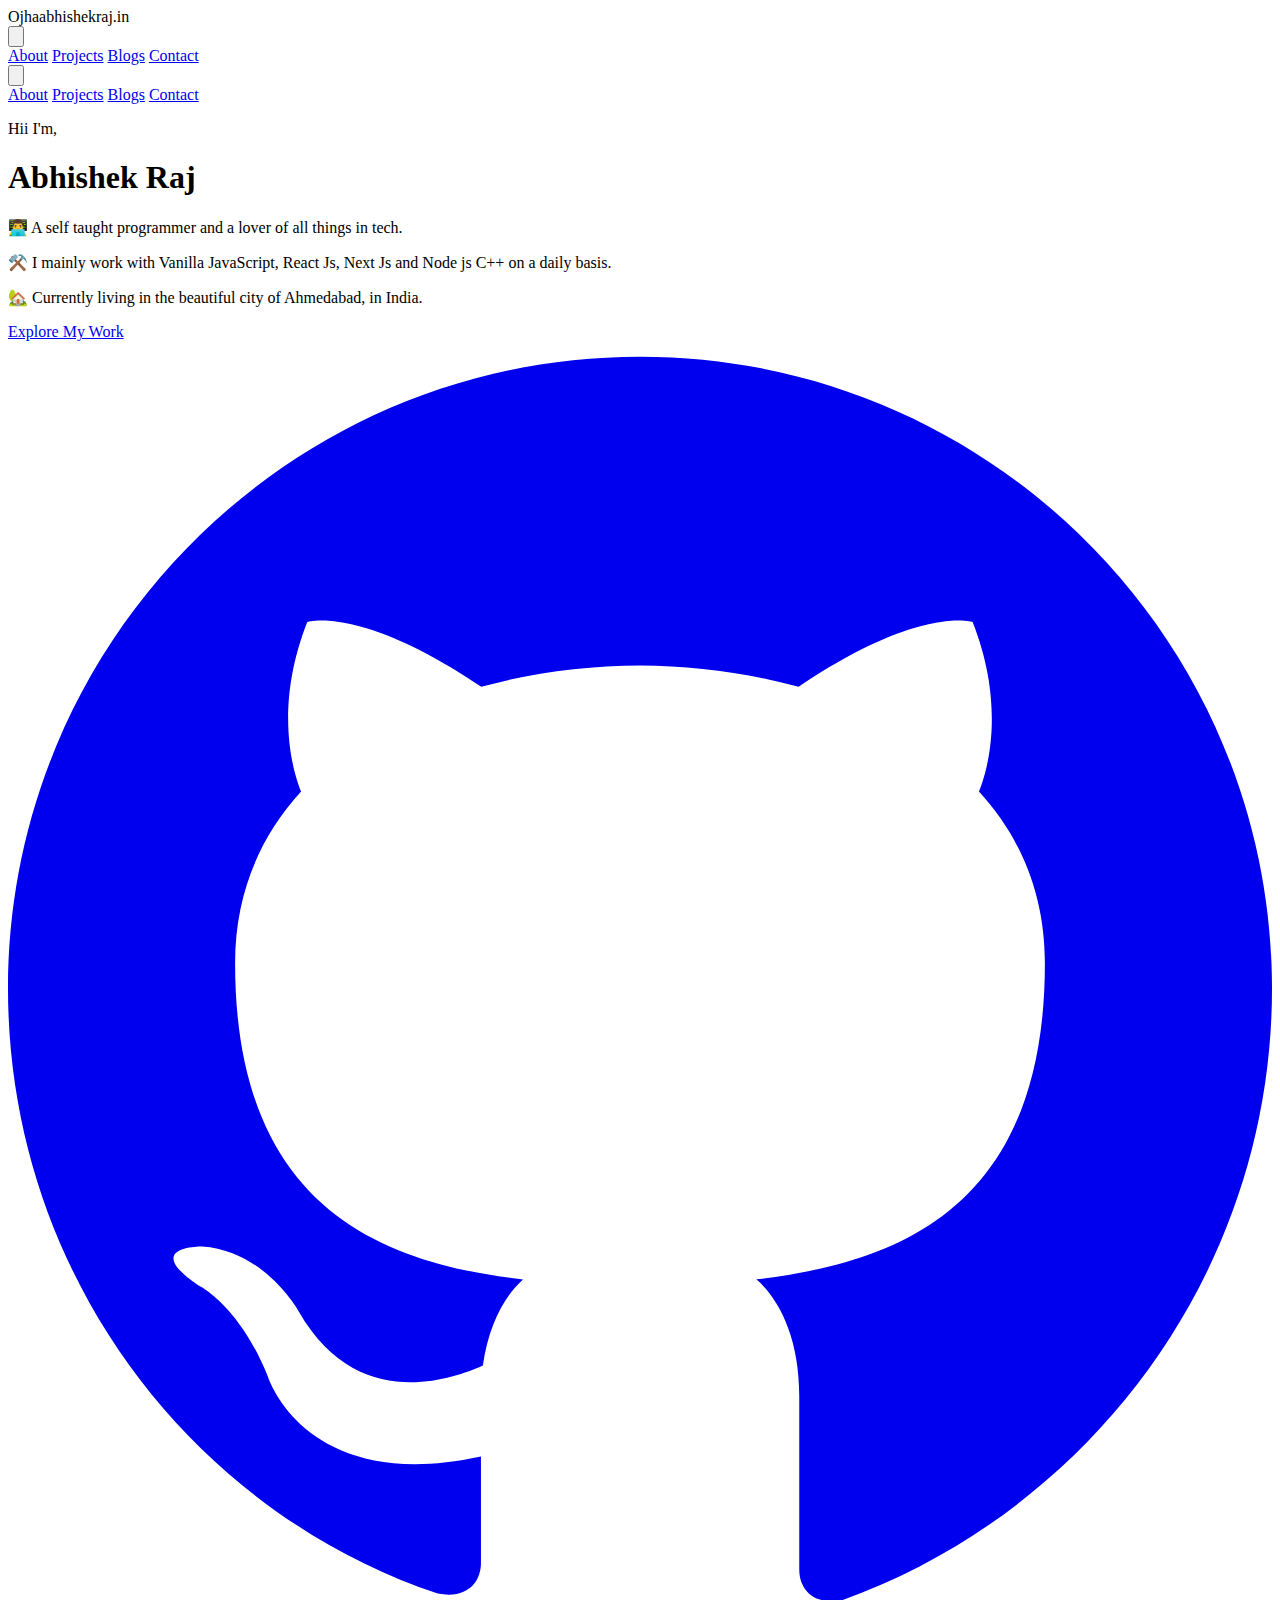
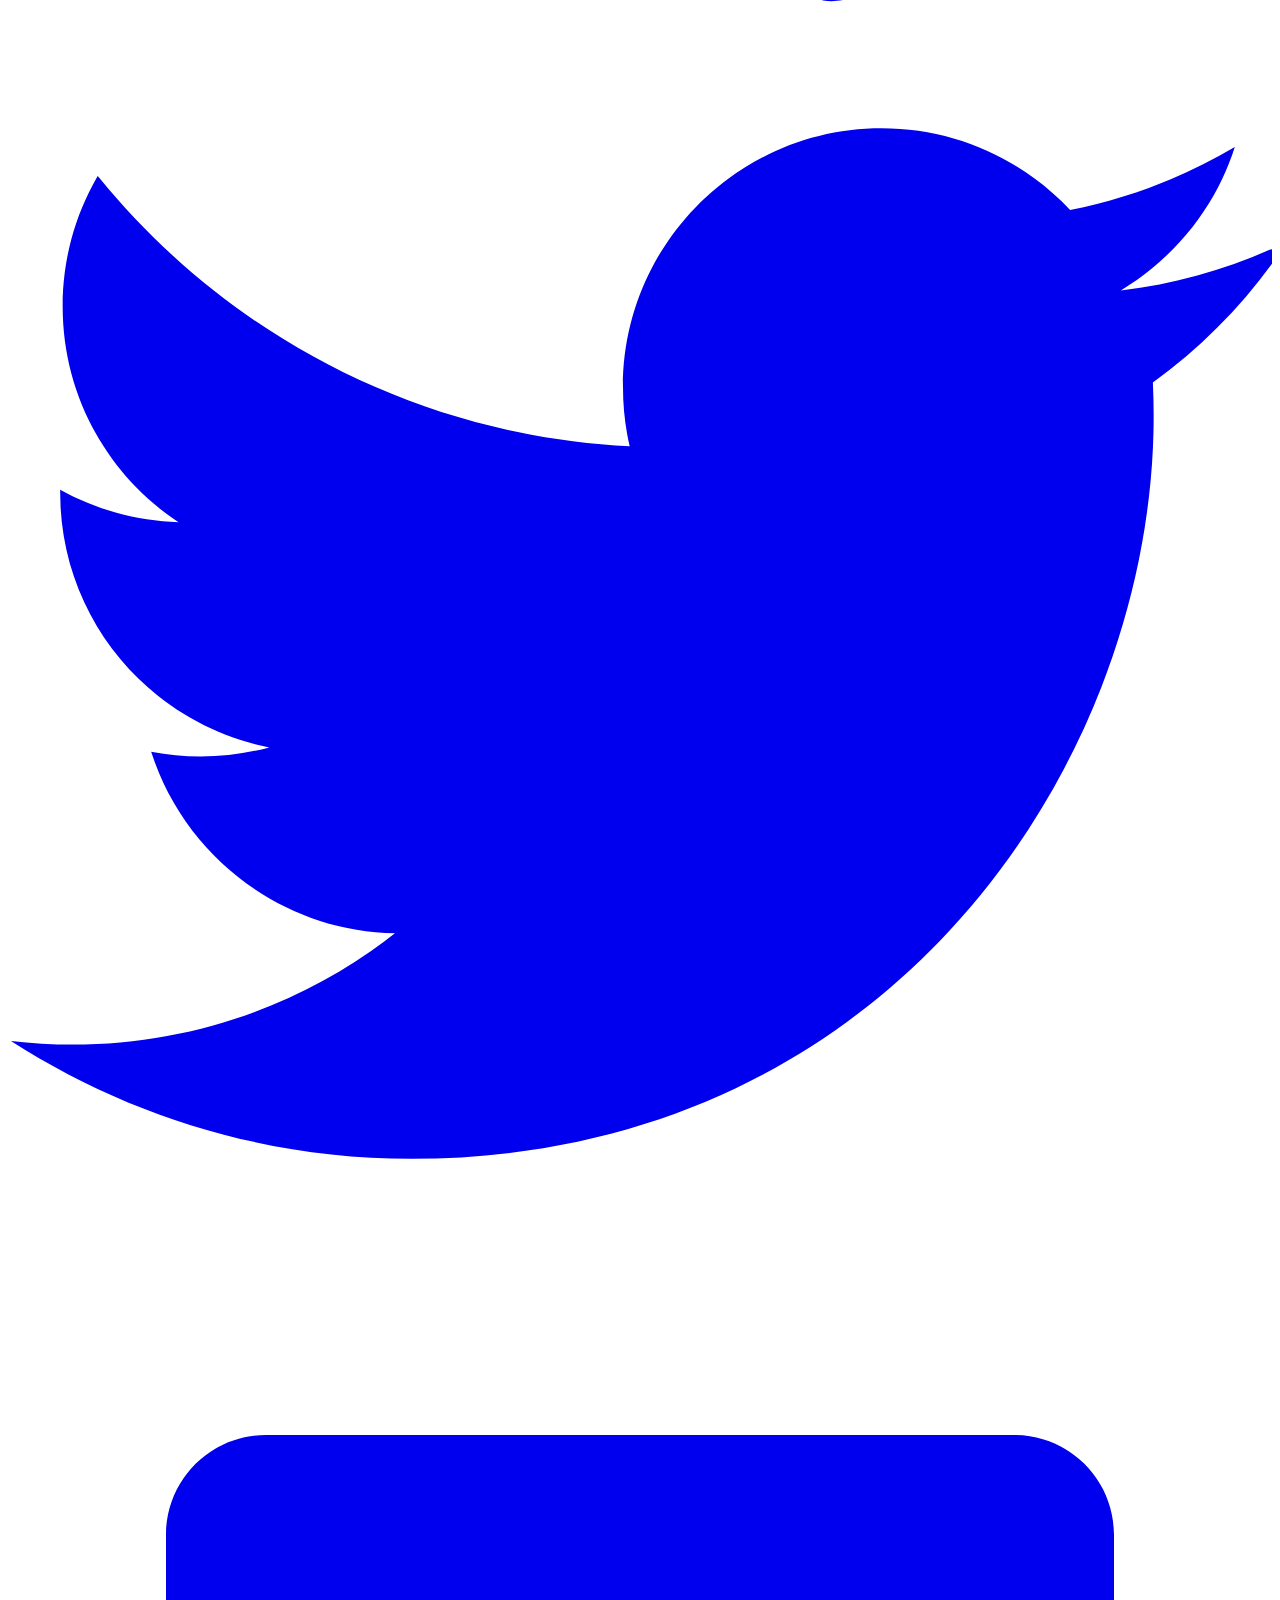
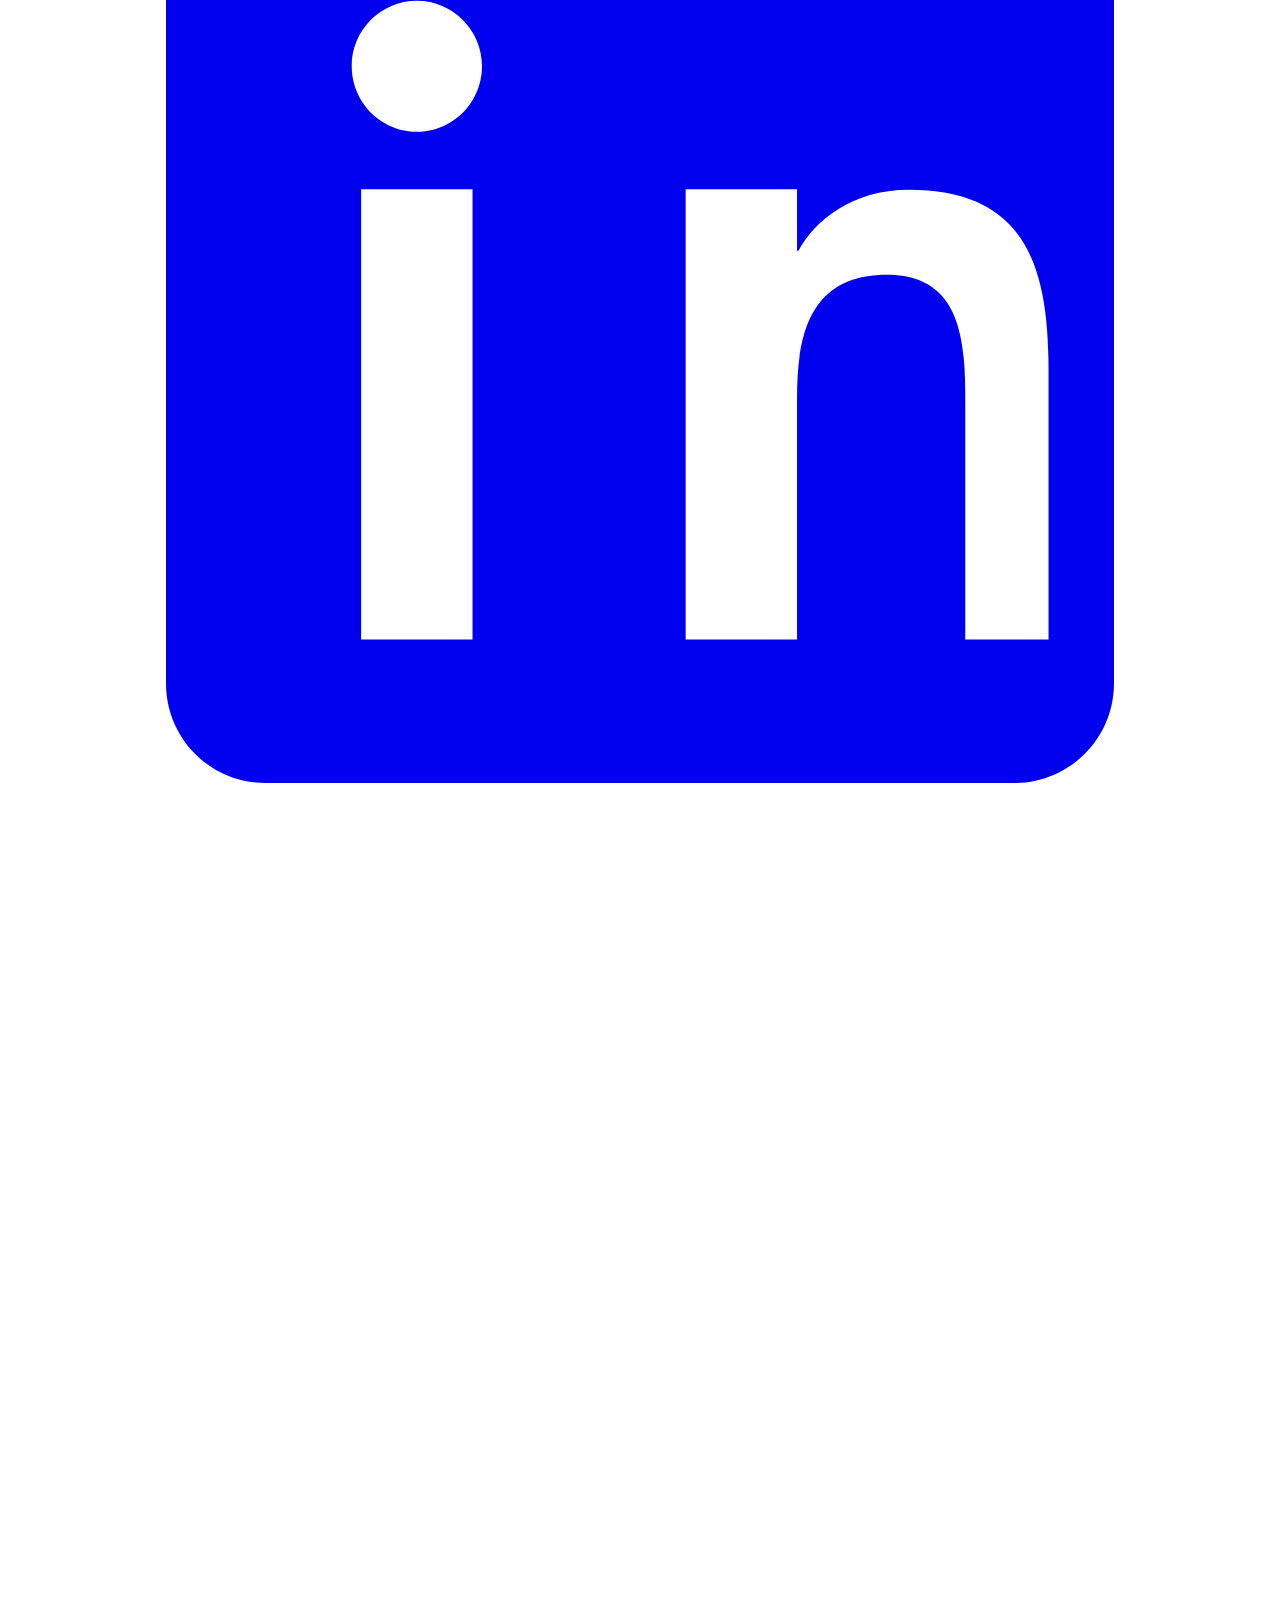
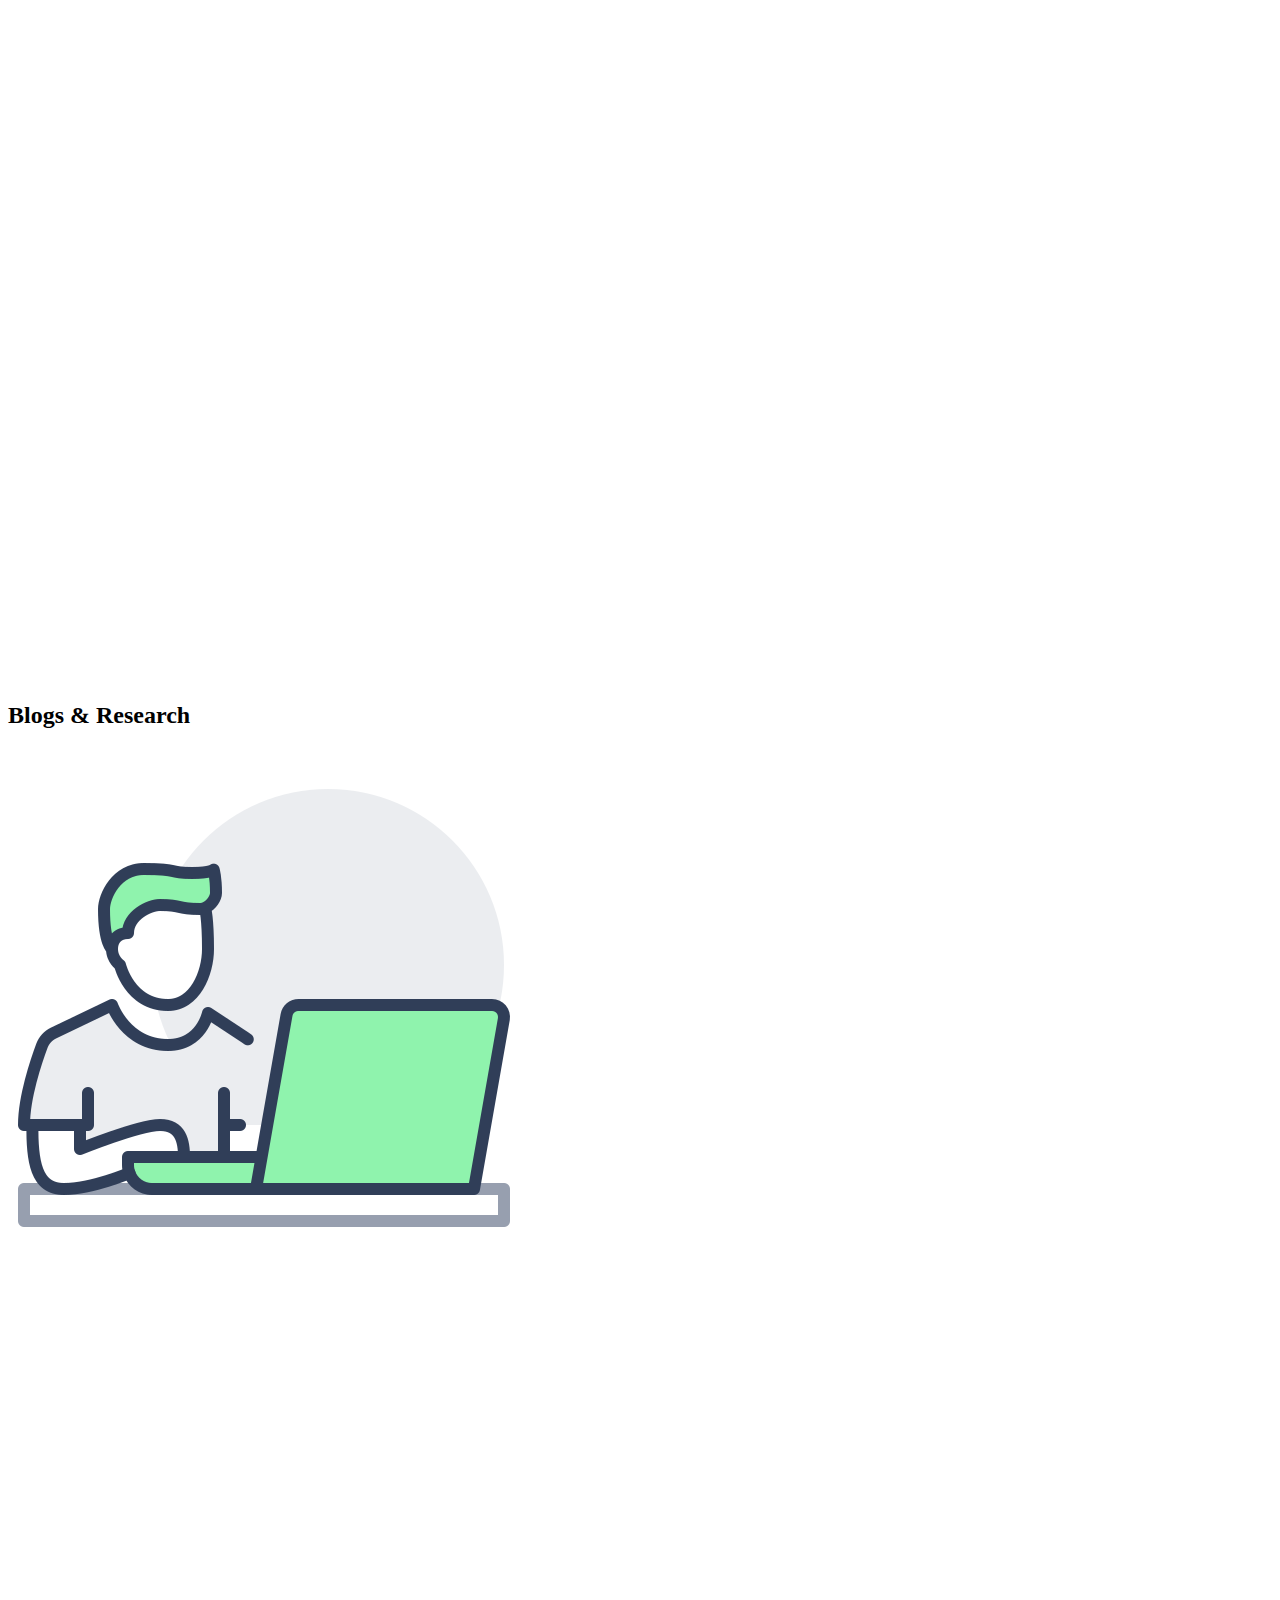
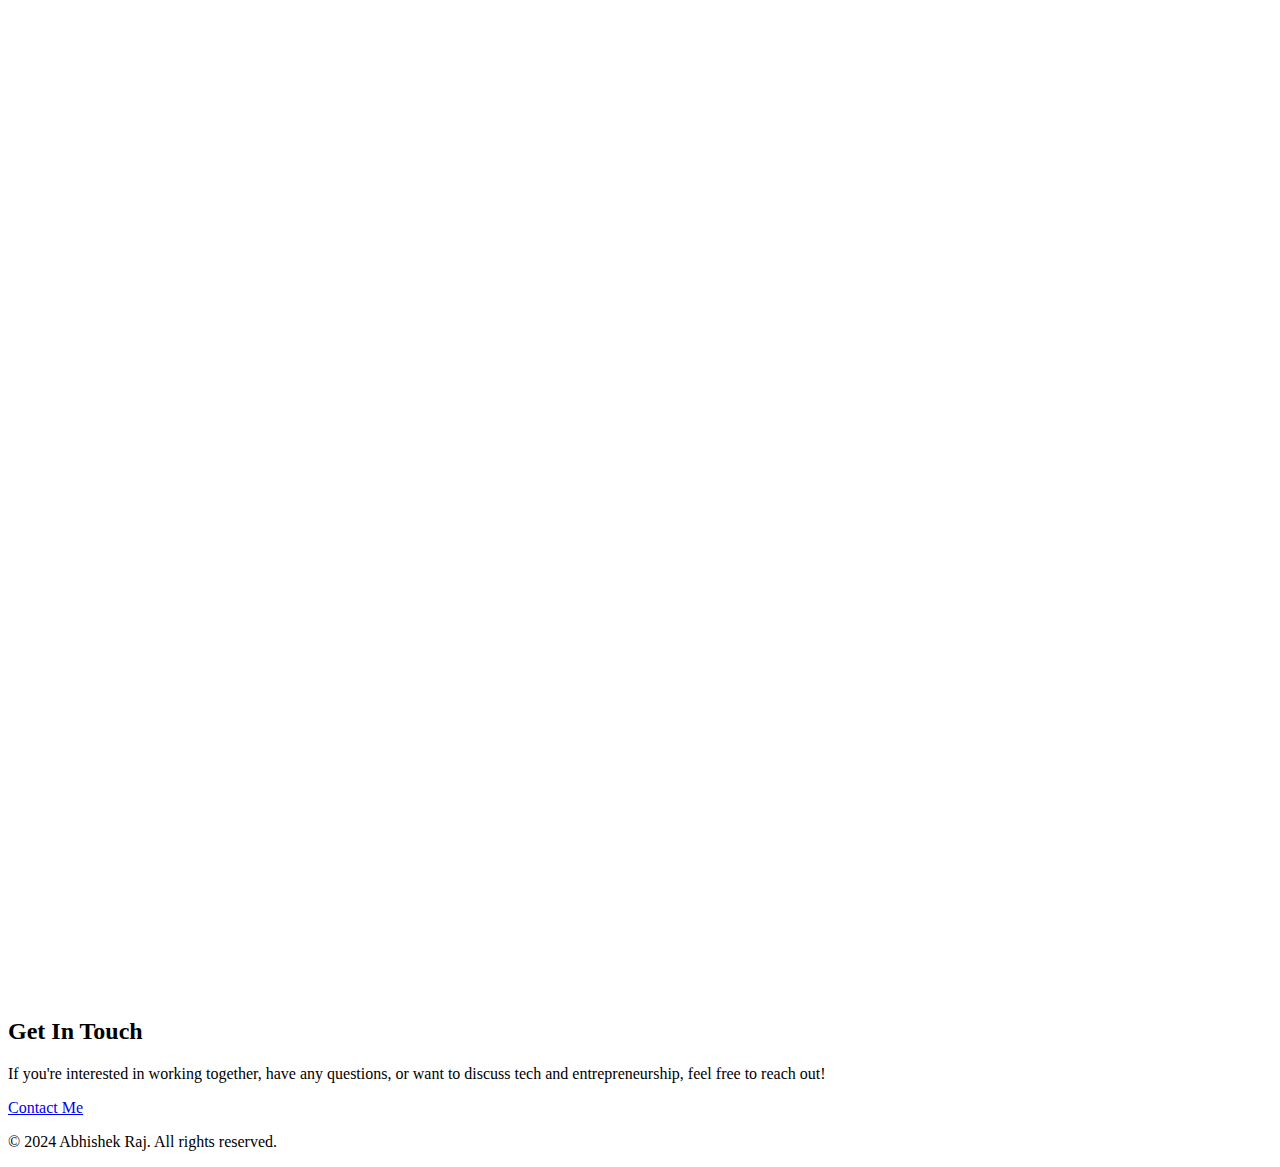
==== index.html @ f2a702d4 "Update index.html" ====
<!DOCTYPE html>
<html lang="en">

<head>
    <meta charset="UTF-8">
     <meta name="viewport" content="width=device-width, initial-scale=1.0">
    <meta name="description" content="Abhishek Raj, Full Stack Developer specializing in JavaScript, React, Node.js, and building scalable web applications.">
    <meta name="keywords" content="Abhishek Raj, Full Stack Developer, Web Development, JavaScript, React, Node.js, Web Developer, Software Engineer, Tech Blogs, Social Media Management, Programming, Ahmedabad, India">
    <meta name="author" content="Abhishek Raj">
    <title>Abhishek Raj - Full Stack Developer</title>
    <link href="https://cdn.jsdelivr.net/npm/tailwindcss@2.2.19/dist/tailwind.min.css" rel="stylesheet">
    <link href="styles.css" rel="stylesheet">
    <!-- Google tag (gtag.js) -->
<script async src="https://www.googletagmanager.com/gtag/js?id=G-0Y5W8H2ZMP"></script>
<script>
  window.dataLayer = window.dataLayer || [];
  function gtag(){dataLayer.push(arguments);}
  gtag('js', new Date());

  gtag('config', 'G-0Y5W8H2ZMP');
</script>
</head>

<body class=" text-gray-800 font-sans ">

    <!-- Navbar -->
     <div class="">
    <nav class=" sticky top-0 z-30 py-4 bg-gray-300">
        <div class="container   py-4 flex justify-between items-center px-8 md:px-20">
            <div class="text-2xl font-bold text-black">Ojhaabhishekraj.in</div>
            
            <!-- Burger Menu -->
            <div class="lg:hidden">
                <button id="burger-menu" class="text-black focus:outline-none">
                    <svg class="w-6 h-6" fill="none" stroke="currentColor" viewBox="0 0 24 24" xmlns="http://www.w3.org/2000/svg">
                        <path stroke-linecap="round" stroke-linejoin="round" stroke-max-width="2" d="M4 6h16M4 12h16m-7 6h7"></path>
                    </svg>
                </button>
            </div>
    
            <!-- Menu Links (Desktop) -->
            <div class="hidden lg:flex space-x-6">
                <a href="#about" class="text-black hover:text-gray-500 transition">About</a>
                <a href="#projects" class="text-black hover:text-gray-500 transition">Projects</a>
                <a href="#blogs" class="text-black hover:text-gray-500 transition">Blogs</a>
                <a href="#contact" class="text-black hover:text-gray-500 transition">Contact</a>
            </div>
        </div>
    
        <!-- Side Menu (Mobile) -->
        <div id="side-menu" class="fixed top-0 left-0 bg2 w-64 h-full  shadow-md transform -translate-x-full transition-transform lg:hidden ">
            <div class="p-4">
                <button id="close-menu" class="text-black focus:outline-none">

                    <svg class="w-6 h-6" fill="none" stroke="currentColor" viewBox="0 0 24 24" xmlns="http://www.w3.org/2000/svg">
                        <path stroke-linecap="round" stroke-linejoin="round" stroke-max-width="2" d="M6 18L18 6M6 6l12 12"></path>
                    </svg>
                </button>
            </div>
            <!-- <div class="text-2xl font-bold text-black text-center mb-12">Ojhaabhishekraj.in</div> -->
            <div class="flex flex-col space-y-4 p-4  text-3xl gap-4 text-black font-bold">
                <a href="#about" class=" hover:text-gray-500 transition">About</a>
                <a href="#projects" class=" hover:text-gray-500 transition">Projects</a>
                <a href="#blogs" class=" hover:text-gray-500 transition">Blogs</a>
                <a href="#contact" class=" hover:text-gray-500 transition">Contact</a>
            </div>
        </div>
    </nav>
    

    <!-- Hero Section -->
<!-- Hero Section -->
<!-- Hero Section -->
<header class="text py-20 text-black px-8 md:px-20 bg-gray-300 " style="height: 100%; ">
    <div class="flex flex-col lg:flex-row-reverse  container mx-auto px-4 text-start items-center justify-end gap-52">
        <!-- <img src="hero.png" alt="Your Photo" class=" mb-6 fade-in" style="max-width:280px"> -->
        <div class="flex flex-col gap-2 items-start ">
            <p class="text-xl mt-3">Hii I'm,</p>
            <h1 class="text-5xl font-bold mb-3">Abhishek Raj</h1>
            <!-- <p class="text-xl mt-3 ">Crafting Web Experiences & Engineering Solutions</p> -->

            <p>👨‍💻  A self taught <span class="font-bold">programmer</span> and a lover of all things in tech.</p>
            <p>⚒️  I mainly work with <span class="font-bold">Vanilla JavaScript</span>, <span class="font-bold">React Js</span>,<span class="font-bold"> Next Js</span> and<span class="font-bold"> Node js</span> C++ on a daily basis.</p>
            <p>🏡 Currently living in the beautiful city of <span class="font-bold">Ahmedabad</span>, in <span class="font-bold">India</span>.</p>
            <a href="#projects" class="bg-gray-700 text-white px-6 py-3 rounded-full text-lg font-semibold hover:bg2 hover-scale mt-4">Explore My Work</a>
            <div class="flex flex-row gap-2 mt-8 ">
                <a href="https://github.com/abhishek141001" target="_blank" title="GitHub">
                    <svg class="w-6 h-6 " fill="currentColor" viewBox="0 0 24 24" xmlns="http://www.w3.org/2000/svg">
                        <path d="M12 0.297C5.373 0.297 0 5.672 0 12.297c0 5.36 3.438 9.9 8.16 11.487.597.112.82-.259.82-.577v-2.025c-3.338.726-4.042-1.51-4.042-1.51-.545-1.38-1.333-1.748-1.333-1.748-1.088-.746.083-.732.083-.732 1.205.085 1.836 1.24 1.836 1.24 1.07 1.87 2.805 1.332 3.493 1.021.108-.774.418-1.331.762-1.635-2.665-.306-5.467-1.348-5.467-6.004 0-1.325.474-2.408 1.253-3.259-.126-.306-.543-1.544.118-3.22 0 0 1.01-.322 3.303 1.231.96-.267 1.993-.401 3.016-.406 1.022.005 2.053.14 3.01.406 2.295-1.553 3.303-1.231 3.303-1.231.663 1.676.246 2.914.121 3.22.78.85 1.252 1.934 1.252 3.259 0 4.668-2.81 5.693-5.479 6.002.432.373.815 1.104.815 2.22v3.293c0 .322.22.692.827.577C20.564 22.197 24 17.657 24 12.297 24 5.672 18.627.297 12 .297z"/>
                    </svg>
                </a>
                <a href="https://twitter.com/ojhaabhishekraj" target="_blank" title="Twitter">
                    <svg class="w-6 h-6" fill="currentColor" viewBox="0 0 24 24" xmlns="http://www.w3.org/2000/svg">
                        <path d="M23.954 4.569c-.885.392-1.83.656-2.825.775 1.016-.611 1.798-1.573 2.165-2.723-.951.564-2.003.974-3.127 1.195-.896-.954-2.17-1.55-3.58-1.55-2.71 0-4.91 2.2-4.91 4.91 0 .39.043.765.127 1.127-4.08-.205-7.693-2.159-10.1-5.134-.424.727-.666 1.572-.666 2.481 0 1.71.87 3.215 2.2 4.094-.814-.026-1.581-.249-2.247-.616v.062c0 2.393 1.705 4.382 3.97 4.83-.416.113-.855.173-1.307.173-.32 0-.631-.031-.936-.089.632 1.97 2.462 3.407 4.63 3.447-1.692 1.324-3.817 2.112-6.118 2.112-.397 0-.789-.023-1.175-.069 2.2 1.413 4.806 2.237 7.598 2.237 9.111 0 14.1-7.56 14.1-14.1 0-.215-.005-.428-.015-.641.97-.699 1.81-1.57 2.48-2.564z"/>
                    </svg>
                </a>
                <a href="https://www.linkedin.com/in/abhishek-raj-69b55a230/" target="_blank" title="LinkedIn">
                    <svg class="w-6 h-6" fill="currentColor" viewBox="0 0 24 24" xmlns="http://www.w3.org/2000/svg">
                        <path d="M19.104 3H4.896C3.847 3 3 3.847 3 4.896v14.208C3 20.153 3.847 21 4.896 21h14.208c1.049 0 1.896-.847 1.896-1.896V4.896C21 3.847 20.153 3 19.104 3zM8.82 18.275H6.705V9.725h2.115v8.55zm-1.057-9.64c-.683 0-1.237-.559-1.237-1.244 0-.684.554-1.244 1.237-1.244s1.237.56 1.237 1.244c0 .685-.554 1.244-1.237 1.244zm12.528 9.64h-2.115v-4.485c0-1.068-.02-2.442-1.484-2.442-1.484 0-1.71 1.158-1.71 2.354v4.573h-2.115v-8.55h2.115v1.171h.028c.295-.561 1.016-1.158 2.095-1.158 2.237 0 2.652 1.485 2.652 3.415v5.122z"/>
                    </svg>
                </a>
            </div>
        </div>
        
    </div>
    
</header>

</div>

<!-- <section id="about" class="py-20  px-20 bg-gray-200">
        
    <div class="container mx-auto px-4 text-start">
        <h2 class="text-3xl font-bold text-black mb-8 fade-in">About Me</h2>
   
    </div>
</section> -->

<section id="projects" class="py-20 bg-gray-300 px-8 md:px-20">
    <div class="container px-auto px-4">
        <div class="mb-12">
            <h2 class="text-3xl font-bold text-black text-start  slide-in mb-1">My Projects</h2>
            <!-- <div class="w-24 bg-gray- h-1"></div> -->
        </div>
      
        <div class="flex flex-col lg:flex-row gap-8">

            <!-- Project 1 -->
            <div class="  rounded-lg overflow-hidden slide-in bg-gray-200 hover:shadow-lg" style="max-width: 400px;">
                <img src="https://socialsynchub.com/img/headingImg.png" alt="Project 1" class="w-full h-48 object-cover hover-img-scale">
                <div class="p-6">
                    <h3 class="text-xl font-semibold mb-2 text-black">SocialSyncHub</h3>
                    <p class="text-black mb-4">A social media management app where users can connect their social media accounts and post from one place, with scheduling and calendar features.</p>
                    <a href="social.html" class="text-gray-500 hover:underline">View Details</a>
                </div>
            </div>

            <!-- Project 2 -->
            <div class="  rounded-lg overflow-hidden slide-in bg-gray-200 hover:shadow-lg" style="max-width: 400px;">
                <img src="yt.png" alt="Project 2" class="w-full h-48 object-cover hover-img-scale">
                <div class="p-6">
                    <h3 class="text-xl font-semibold mb-2 text-black">YouTube Earning Calculator</h3>
                    <p class="text-black mb-4">A tool that calculates YouTube video earnings based on a custom formula, using YouTube API to display video data.</p>
                    <a href="ytEarning.html" class="text-gray-500 hover:underline">View Details</a>
                </div>
            </div>

            <!-- Project 3 -->
            <div class="  rounded-lg overflow-hidden slide-in bg-gray-200 hover:shadow-lg" style="max-width: 400px;">
                <img src="https://via.placeholder.com/600x400" alt="Project 3" class="w-full h-48 object-cover hover-img-scale">
                <div class="p-6">
                    <h3 class="text-xl font-semibold mb-2 text-black">Gesture Detection Extension</h3>
                    <p class="text-black mb-4">A browser extension that scrolls web pages using hand gestures, built with JavaScript and TensorFlow.js.</p>
                    <a href="gestureApp.html" class="text-gray-500 hover:underline">View Details</a>
                </div>
            </div>

        </div>
    </div>
</section>
<!-- <div class="flex flex-col px-20 py-20 bg-gray-200"> -->
<!-- Daily Learning Section -->
<section id="blogs" class="py-20 bg-gray-300 px-8 md:px-20">
    <div class="container mx-auto px-4 text-start ">
        <div class="flex flex-row items-end gap-4 mb-12">
            <h2 class="text-3xl font-bold text-black ">Blogs & Research</h2>
            <img src="laptop.png" class="w-20 " >
        </div>
   
        <div class="flex flex-row items-start gap-40">
            <div class="flex flex-col gap-4 " style="max-width: fit-content;">
                <!-- Blog 1 -->
                <div class="  rounded-lg overflow-hidden slide-in bg-gray-200 w-fit hover:shadow-lg">
                    <!-- <img src="https://img.freepik.com/free-photo/programming-background-collage_23-2149901779.jpg?t=st=1724167014~exp=1724170614~hmac=788d1920e926ef18dce937e28678cae1e2425a5dcdc27894dcfc8fc145a50cb3&w=996" alt="Blog 1" class="w-full h-48 object-cover hover-img-scale"> -->
                    <div class="p-6">
                        <h3 class="text-xl font-semibold mb-2 text-black">The Future of Web Development</h3>
                        <p class=" mb-4 text-black">Exploring the latest trends in web development, from frameworks to design patterns.</p>
                        <a href="webDev.html" class="text-gray-500 hover:underline">Read More</a>
                    </div>
                </div>
    
                <!-- Blog 2 -->
                <div class="  rounded-lg overflow-hidden slide-in bg-gray-200 w-fit hover:shadow-lg">
                    <!-- <img src="https://via.placeholder.com/600x400" alt="Blog 2" class="w-full h-48 object-cover hover-img-scale"> -->
                    <div class="p-6">
                        <h3 class="text-xl font-semibold mb-2 text-black">Building Scalable Applications</h3>
                        <p class=" mb-4 text-black">Techniques and tools to ensure your application can handle growing user bases.</p>
                        <a href="scalable.html" class="text-gray-500 hover:underline">Read More</a>
                    </div>
                </div>
    
                <!-- Blog 3 -->
                <div class=" rounded-lg overflow-hidden slide-in bg-gray-200 w-fit hover:shadow-lg">
                    <!-- <img src="https://via.placeholder.com/600x400" alt="Blog 3" class="w-full h-48 object-cover hover-img-scale"> -->
                    <div class="p-6">
                        <h3 class="text-xl font-semibold mb-2 text-black">Entrepreneurship in Tech</h3>
                        <p class=" mb-4 text-black">Insights into starting and growing a tech-based business in today's economy.</p>
                        <a href="entrepraurBlog.html" class="text-gray-500 hover:underline">Read More</a>
                    </div>
                </div>
            </div>
           
        </div>
       
    </div>
</section>
 <div class="flex flex-row gap-16 bg-gray-200"></div>




<section id="daily-learning" class="py-20 bg-gray-300 px-8 md:px-20">
    <div class="container mx-auto px-4">
        <h2 class="text-3xl font-bold text-black text-start mb-12 fade-in">Daily Learning</h2>
        <div class="flex flex-wrap  gap-8">

            <!-- Learning Entry 1 -->
            <div class="rounded-lg overflow-hidden slide-in bg-gray-200 p-6 hover:shadow-lg w-400">
                <h3 class="text-xl font-semibold mb-1 text-black">Using Color Depth and Hierarchy in UI Design</h3>
                <p class="tex-sm text-gray-800 mb-2">August 22, 2024</p>
                <p class="text-black mb-4">Learned how to enhance UI design by using color depths and visual hierarchy to guide user attention and improve usability.</p>
            </div>

            <!-- Learning Entry 2 -->
            <div class="rounded-lg overflow-hidden slide-in bg-gray-200 p-6 hover:shadow-lg w-400">
                <h3 class="text-xl font-semibold mb-1 text-black"> AI/ML in JavaScript with Brain.js</h3>
                <p class="tex-sm text-gray-800 mb-2">August 21, 2024</p>
                <p class="text-black mb-4">Explored AI/ML in JavaScript using Brain.js, focusing on training an AI model to select text color based on the background for better readability.</p>
            </div>

            <!-- Learning Entry 3 -->
            <div class="rounded-lg overflow-hidden slide-in bg-gray-200 p-6 hover:shadow-lg w-400">
                <h3 class="text-xl font-semibold mb-1 text-black"> Sending Form Data to Google Sheets without a Server</h3>
                <p class="tex-sm text-gray-800 mb-2">August 20, 2024</p>
                <p class="text-black mb-4">Learned to send form data directly from the client to Google Sheets using Google Apps Script, streamlining the process for lightweight apps.</p>
            </div>

            <!-- Learning Entry 4 -->
            <div class="rounded-lg overflow-hidden slide-in bg-gray-200 p-6 hover:shadow-lg w-400">
                <h3 class="text-xl font-semibold mb-1 text-black">August 19, 2024 - PHP for Sending Contact Information via Email</h3>
                <p class="tex-sm text-gray-800 mb-2">August 19, 2024</p>
                <p class="text-black mb-4">Started using PHP to send contact form information directly to an email, simplifying the process of building custom contact forms.</p>
            </div>

            <!-- Learning Entry 5 -->
            <div class="rounded-lg overflow-hidden slide-in bg-gray-200 p-6 hover:shadow-lg w-400">
                <h3 class="text-xl font-semibold mb-1 text-black"> TensorFlow.js for Client-Side Apps</h3>
                <p class="tex-sm text-gray-800 mb-2">August 18, 2024</p>
                <p class="text-black mb-4">Explored TensorFlow.js for integrating machine learning in client-side applications, benefiting performance and reducing server load.</p>
            </div>

            <!-- Learning Entry 6 -->
            <div class="rounded-lg overflow-hidden slide-in bg-gray-200 p-6 hover:shadow-lg w-400">
                <h3 class="text-xl font-semibold mb-1 text-black"> Server-Side Rendering in Next.js</h3>
                <p class="tex-sm text-gray-800 mb-2">August 17, 2024</p>
                <p class="text-black mb-4">Learned about server-side rendering in Next.js and its benefits for SEO, including improved search engine indexing and faster page loads.</p>
            </div>

            <!-- Learning Entry 7 -->
            <!-- <div class="rounded-lg overflow-hidden slide-in bg-gray-200 p-6 hover:shadow-lg w-400">
                <h3 class="text-xl font-semibold mb-1 text-black">Basics of Rust</h3>
                <p class="tex-sm text-gray-800 mb-2">August 16, 2024</p>
                <p class="text-black mb-4">Started learning the basics of Rust, focusing on memory safety, ownership, concurrency, and its strong type system.</p>
            </div> -->

        </div>
    </div>
</section>
<!-- </div> -->

<!-- <div class="flex flex-wrap">

    <img src="https://cdn.jsdelivr.net/gh/devicons/devicon@latest/icons/nextjs/nextjs-original.svg" max-width="96px" />

    <img src="https://cdn.jsdelivr.net/gh/devicons/devicon@latest/icons/rect/rect-original.svg"  max-width="96px"/>

    <img src="https://cdn.jsdelivr.net/gh/devicons/devicon@latest/icons/redux/redux-original.svg" max-width="96px"/>

    <img src="https://cdn.jsdelivr.net/gh/devicons/devicon@latest/icons/vscode/vscode-original.svg" max-width="96px"/>

    <img src="https://cdn.jsdelivr.net/gh/devicons/devicon@latest/icons/typescript/typescript-original.svg" max-width="96px"/>
          
          
          
          
          
</div> -->
    <!-- About Section -->
   

    <!-- Projects Section -->
    

    <!-- Blogs Section -->
    

    <!-- Contact Section -->
   <section id="contact" class="py-20 bg-gray-300 text-black px-20">
    <div class="container mx-auto px-4 text-center">
        <h2 class="text-3xl font-bold mb-8">Get In Touch</h2>
        <p class="text-lg leading-relaxed max-w-3xl mx-auto mb-8">
            If you're interested in working together, have any questions, or want to discuss tech and entrepreneurship, feel free to reach out!
        </p>
        <!-- Corrected the href -->
        <a href="mailto:mail@ojhaabhishekraj.in" class="bg-gray-600 text-white px-6 py-3 rounded-full text-lg font-semibold hover:bg-gray-700 transition">
            Contact Me
        </a>
    </div>
</section>


    <!-- Footer -->
    <footer class=" text-black py-6 bg-gray-100 ">
        <div class="container mx-auto px-4 text-center">
            <p>&copy; 2024 Abhishek Raj. All rights reserved.</p>
        </div>
    </footer>


<script src="script.js">

</script>
</body>

</html>
---- styles.css ----
.fade-in {
    opacity: 0;
    transition: opacity 1s ease-in-out;
}

.fade-in.visible {
    opacity: 1;
}

.slide-in {
    transform: translateY(20px);
    opacity: 0;
    transition: transform 0.5s ease-out, opacity 0.5s ease-out;
}

.slide-in.visible {
    transform: translateY(0);
    opacity: 1;
}
.bg{
background-image: url("bg.jpg");
}
/* Custom Animations */
.fade-in {
opacity: 0;
transition: opacity 1s ease-in-out;
}

.fade-in.visible {
opacity: 1;
}

.slide-up {
transform: translateY(20px);
opacity: 0;
transition: transform 0.8s ease-out, opacity 0.8s ease-out;
}

.slide-up.visible {
transform: translateY(0);
opacity: 1;
}

.slide-right {
transform: translateX(-20px);
opacity: 0;
transition: transform 0.8s ease-out, opacity 0.8s ease-out;
}

.slide-right.visible {
transform: translateX(0);
opacity: 1;
}

.slide-left {
transform: translateX(20px);
opacity: 0;
transition: transform 0.8s ease-out, opacity 0.8s ease-out;
}

.slide-left.visible {
transform: translateX(0);
opacity: 1;
}

.zoom-in {
transform: scale(0.8);
opacity: 0;
transition: transform 0.8s ease-out, opacity 0.8s ease-out;
}

.zoom-in.visible {
transform: scale(1);
opacity: 1;
}

.hover-scale {
transition: transform 0.3s ease;
}

.hover-scale:hover {
transform: scale(1.05);
}
/* Enhanced Hover Effects */

/* Hover effect for buttons */
.hover-scale {
transition: transform 0.3s ease, box-shadow 0.3s ease;
}

.hover-scale:hover {
transform: scale(1.1);
box-shadow: 0 8px 15px rgba(0, 0, 0, 0.2);
}

/* Hover effect for images */
.hover-img-scale {
transition: transform 0.3s ease, filter 0.3s ease;
}

.hover-img-scale:hover {
transform: scale(1.05);
filter: brightness(0.9);
}

/* Hover effect for text links */
.hover-text-underline {
position: relative;
transition: color 0.3s ease;
}

.hover-text-underline::after {
content: '';
position: absolute;
width: 0;
height: 2px;
bottom: -2px;
left: 0;
background-color: currentColor;
transition: width 0.3s ease;
}

.hover-text-underline:hover {
color: #1d4ed8; /* Tailwind's gray-700 */
}

.hover-text-underline:hover::after {
width: 100%;
}

/* Card Hover Effect */
.card-hover {
transition: transform 0.3s ease, box-shadow 0.3s ease;
}

.card-hover:hover {
transform: translateY(-5px);
box-shadow: 0 10px 20px rgba(0, 0, 0, 0.2);
}
.bg {
background-image: linear-gradient(rgba(0, 0, 0, 0.9), rgba(0, 0, 0, 0.9)), url('https://img.freepik.com/free-vector/gradient-technology-cyber-background_23-2149118848.jpg?ga=GA1.1.1748341391.1723697268&semt=ais_hybrid');
background-position: left;
background-size: cover;
background-repeat: no-repeat;
}
.sideBg{
background-image: linear-gradient(rgba(209, 115, 209, 0.9), rgba(0, 0, 0, 0.9)), url('https://img.freepik.com/free-vector/gray-futuristic-networking-technology-vector_53876-151537.jpg?ga=GA1.1.1748341391.1723697268&semt=ais_hybrid');
}
.bg2{

background: rgb(218, 255, 198);
/* background: linear-gradient(rgba(209, 115, 209, 0.9), rgba(0, 0, 0, 0.9)); */
}
.bg2{
background:#fff;
}
.text{
color: linear-gradient(rgba(209, 115, 209, 0.9), rgba(0, 0, 0, 0.9));
}
.lLogo{
width:"96px";
}
.w-400{
max-width: 360px;
width: auto;
}
.bgFixed{
background-attachment: fixed;
}
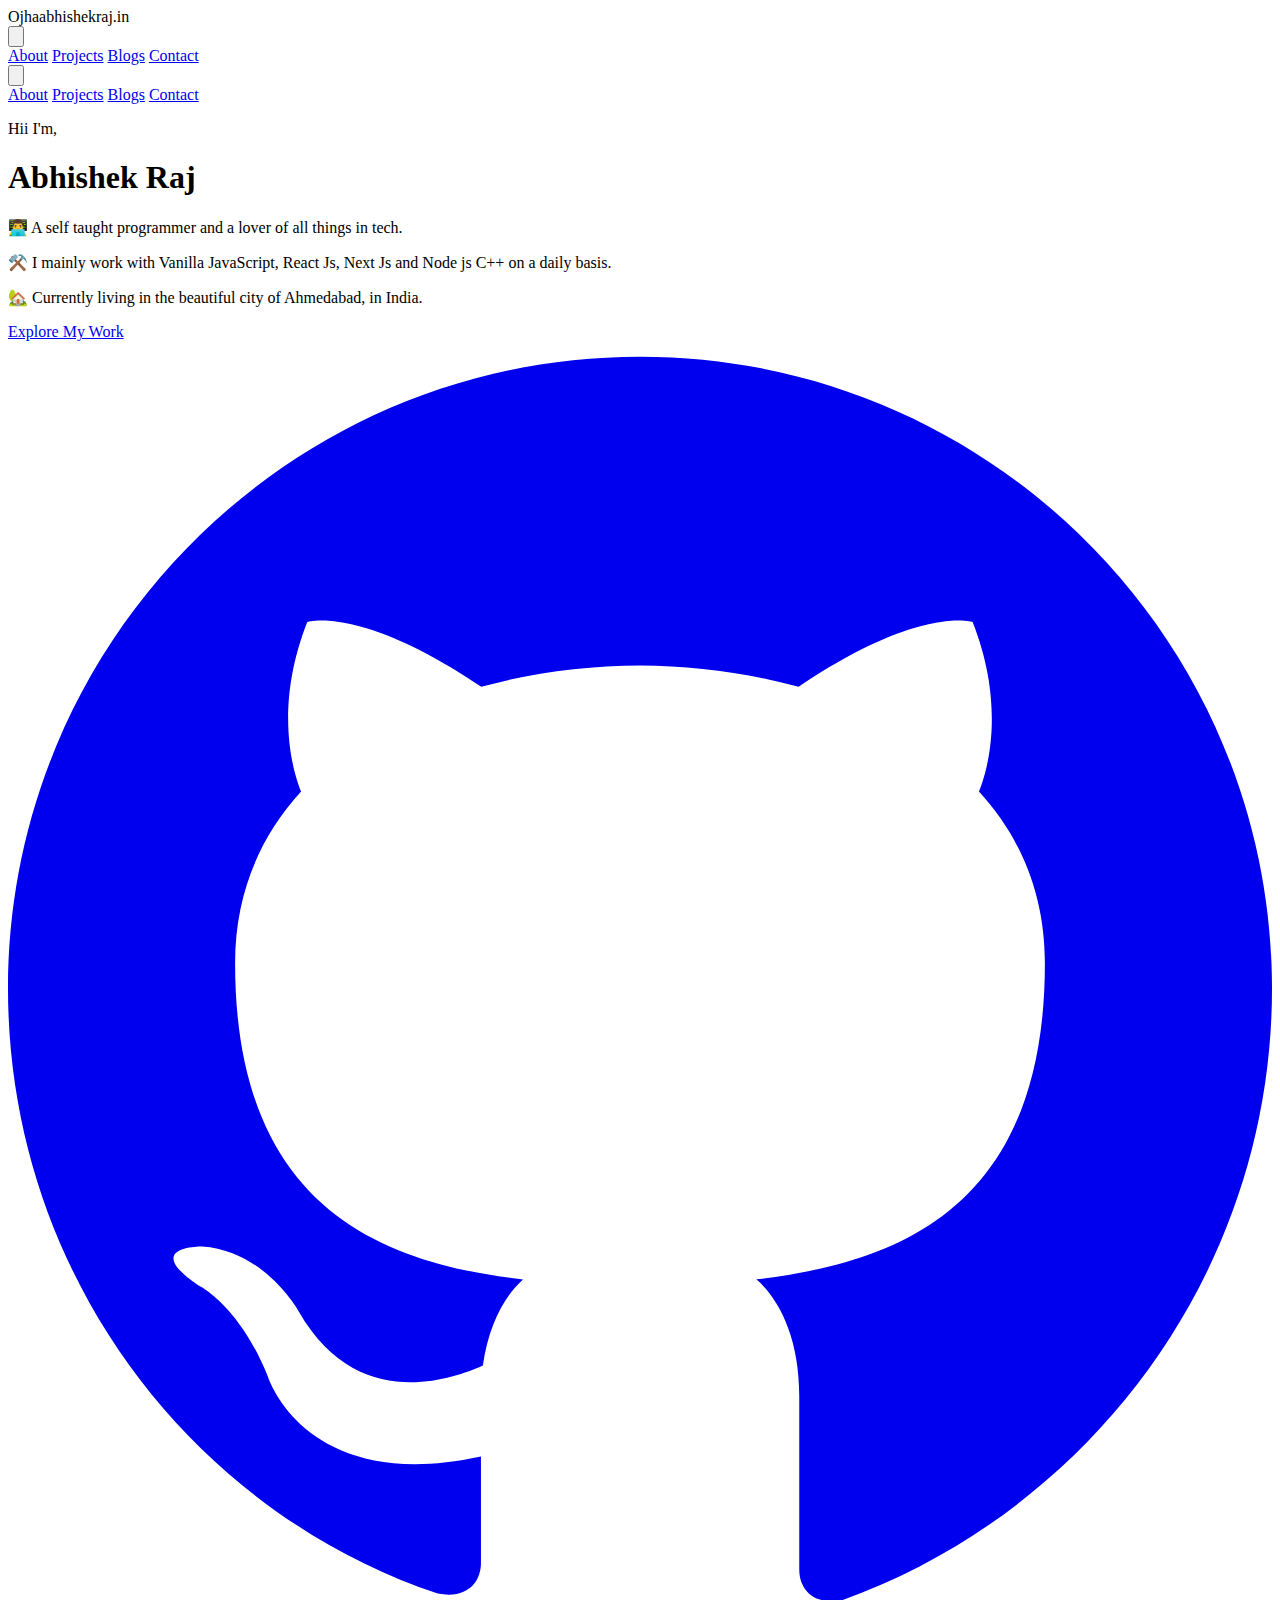
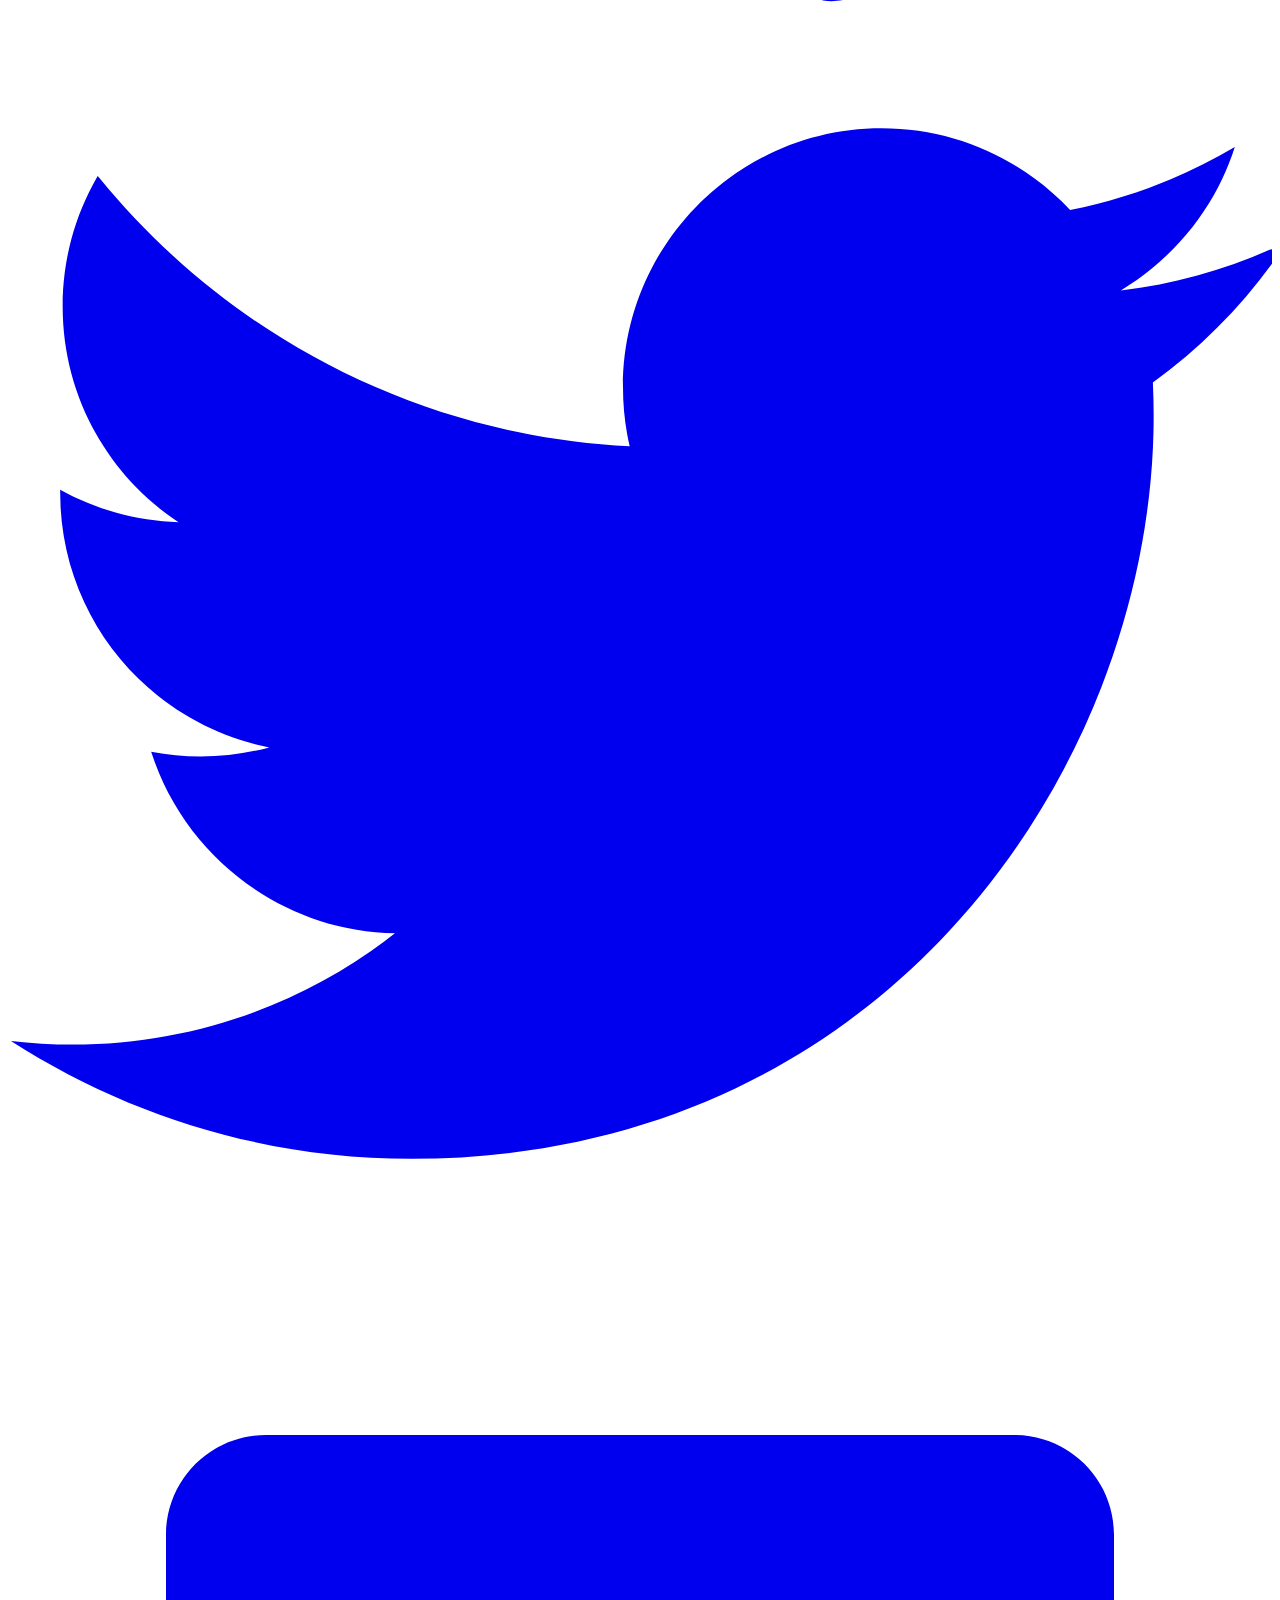
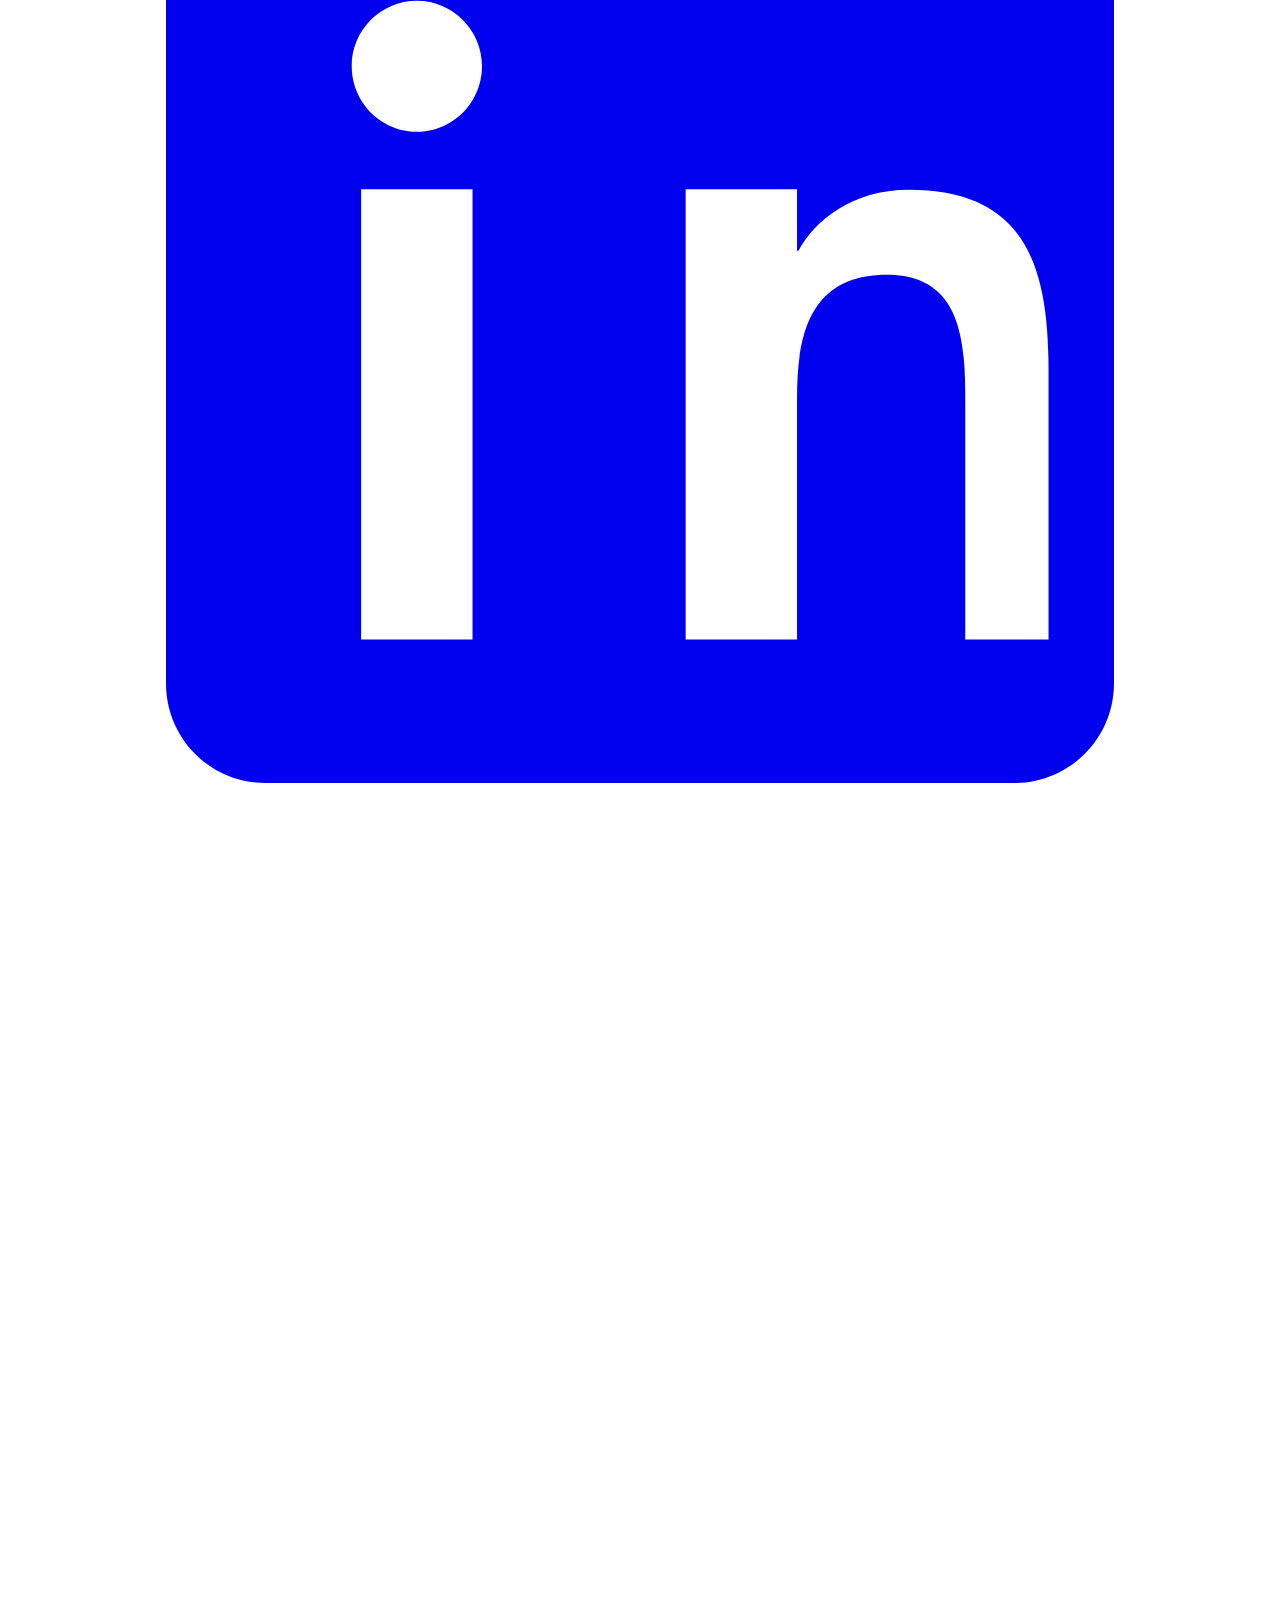
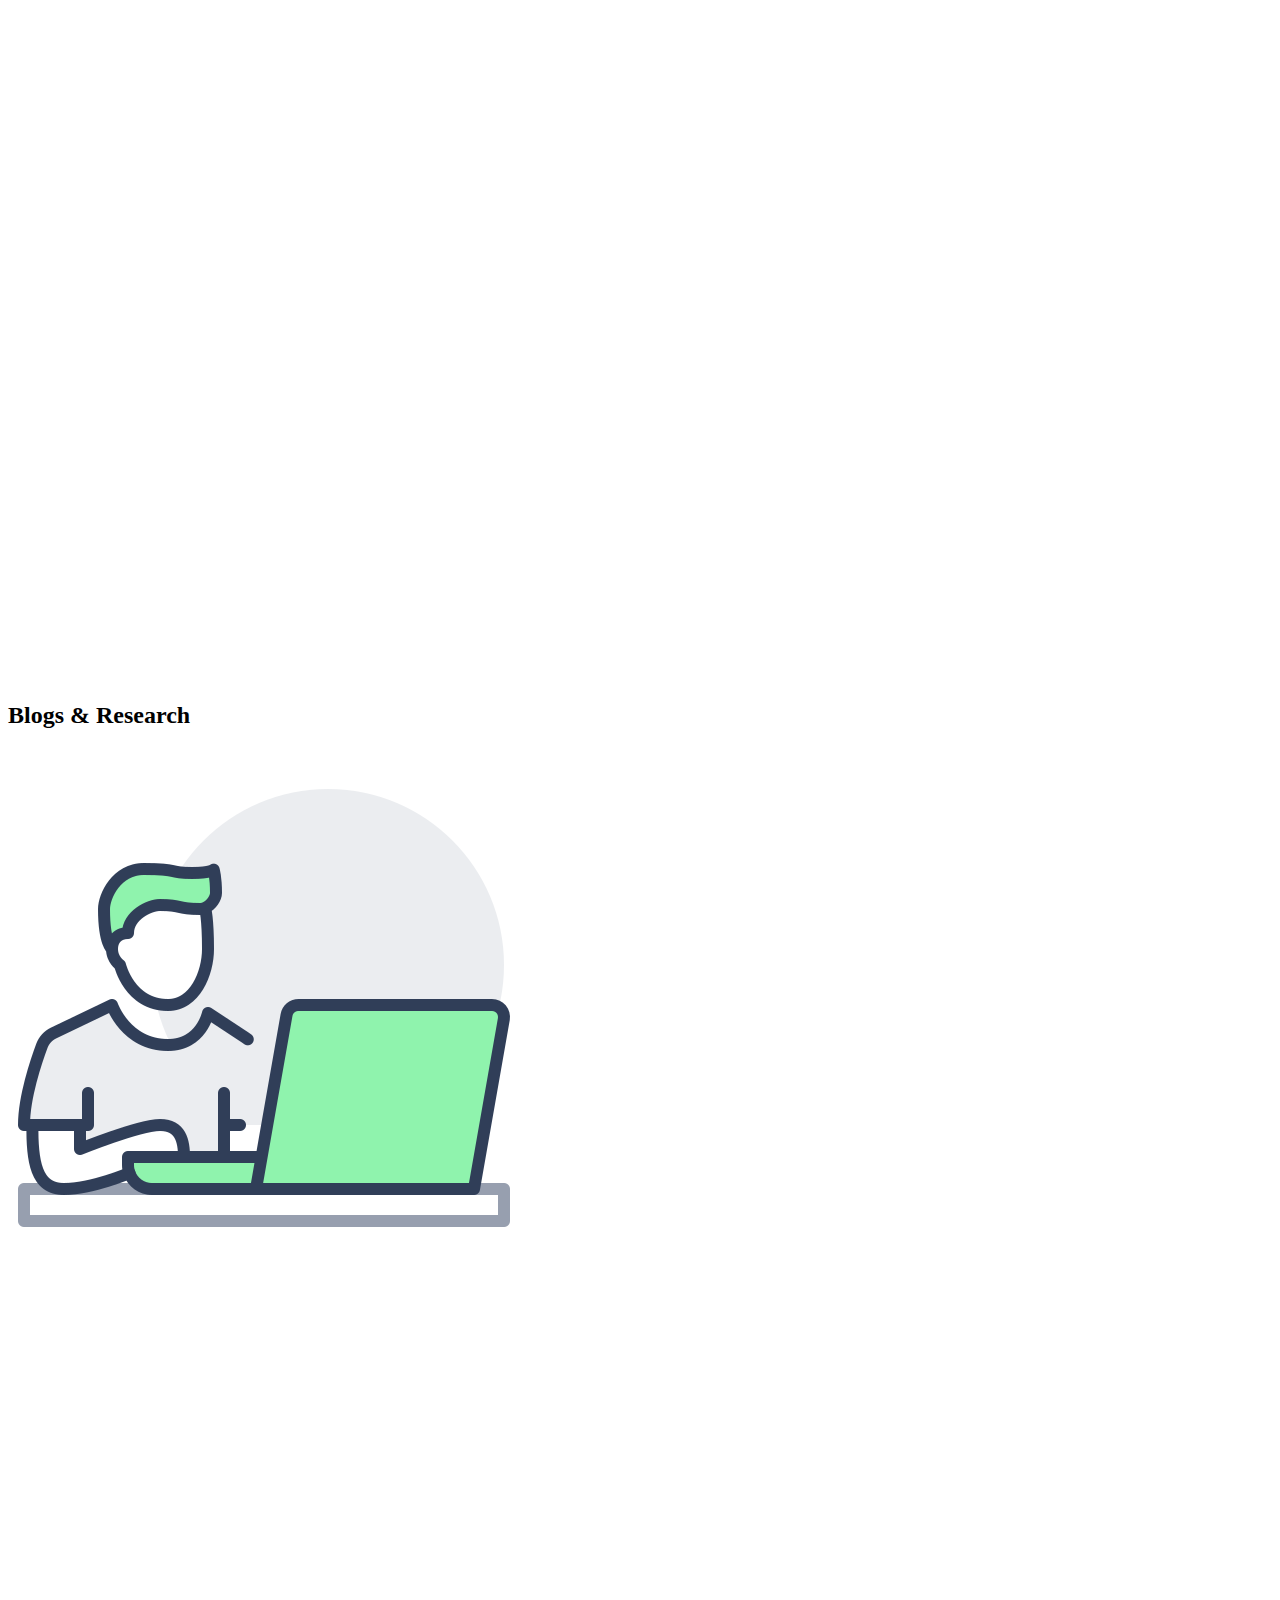
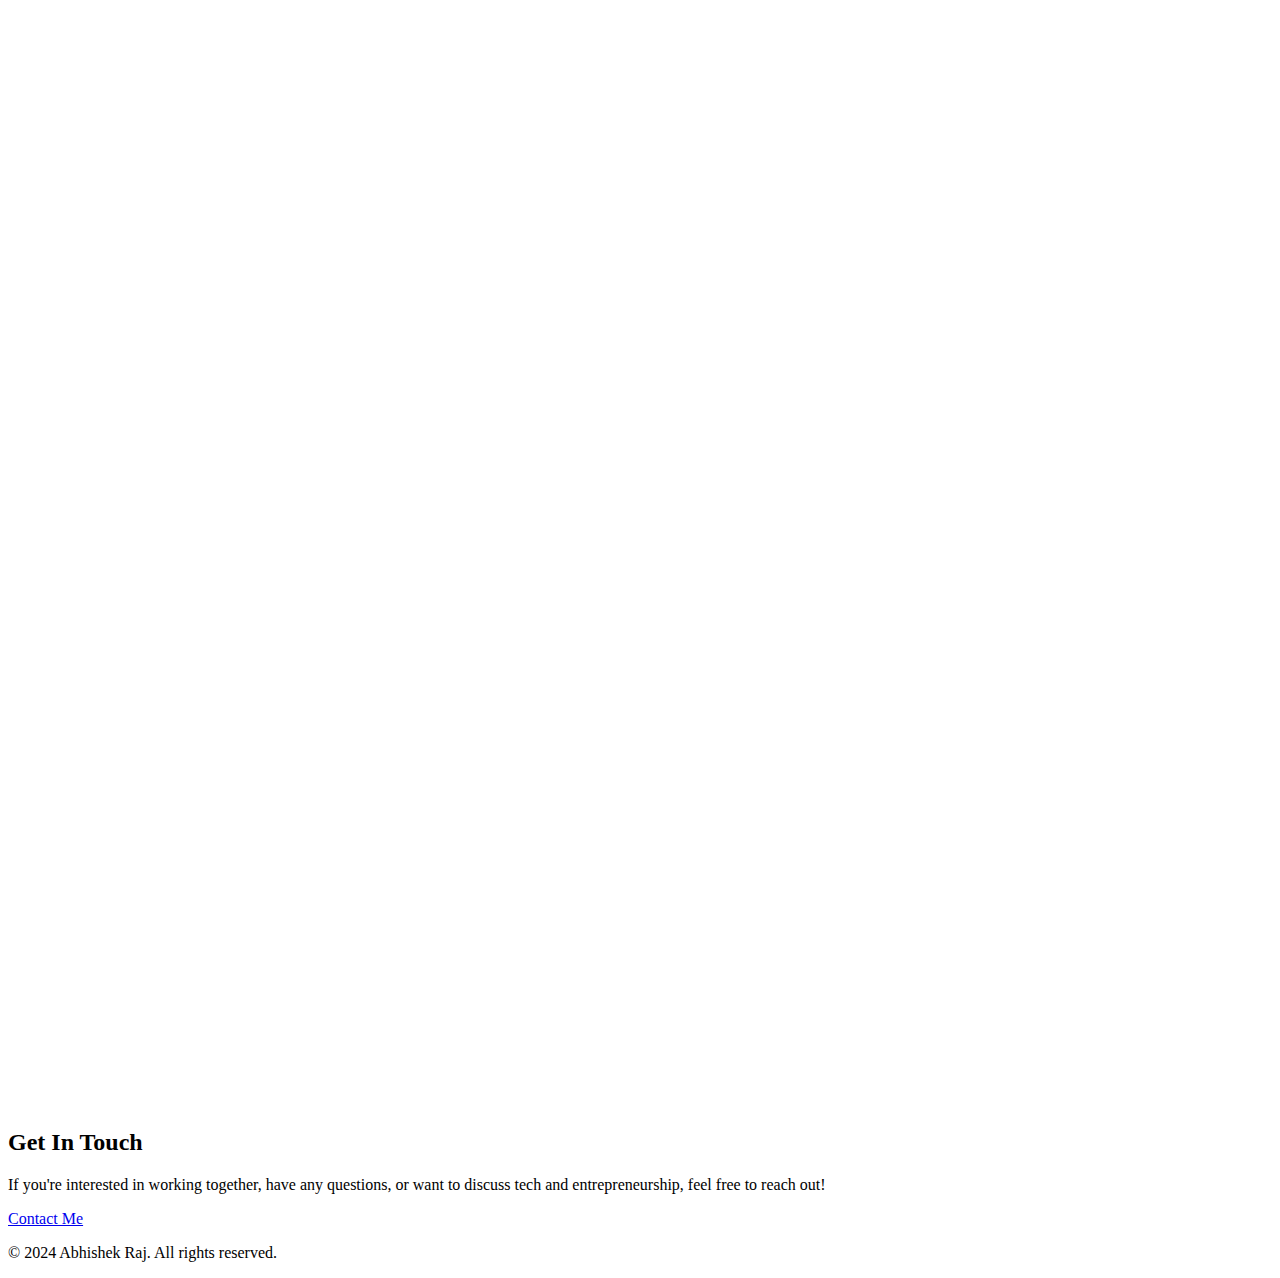
==== commit 44ed13c8: "Update index.html" ====
--- a/index.html
+++ b/index.html
@@ -169,13 +169,21 @@
    
         <div class="flex flex-row items-start gap-40">
             <div class="flex flex-col gap-4 " style="max-width: fit-content;">
+                    <div class="  rounded-lg overflow-hidden slide-in bg-gray-200 w-fit hover:shadow-lg">
+                    <!-- <img src="https://img.freepik.com/free-photo/programming-background-collage_23-2149901779.jpg?t=st=1724167014~exp=1724170614~hmac=788d1920e926ef18dce937e28678cae1e2425a5dcdc27894dcfc8fc145a50cb3&w=996" alt="Blog 1" class="w-full h-48 object-cover hover-img-scale"> -->
+                    <div class="p-6">
+                        <h3 class="text-xl font-semibold mb-2 text-black">The Evolution of Social Media Management</h3>
+                        <p class=" mb-4 text-black">Learn how social media management has evolved over time and how SocialSyncHub is contributing with advanced features and AI-powered tools.</p>
+                        <a href="social-media-management.html" class="text-gray-500 hover:underline">Read More</a>
+                    </div>
+                </div>
                 <!-- Blog 1 -->
                 <div class="  rounded-lg overflow-hidden slide-in bg-gray-200 w-fit hover:shadow-lg">
                     <!-- <img src="https://img.freepik.com/free-photo/programming-background-collage_23-2149901779.jpg?t=st=1724167014~exp=1724170614~hmac=788d1920e926ef18dce937e28678cae1e2425a5dcdc27894dcfc8fc145a50cb3&w=996" alt="Blog 1" class="w-full h-48 object-cover hover-img-scale"> -->
                     <div class="p-6">
                         <h3 class="text-xl font-semibold mb-2 text-black">The Future of Web Development</h3>
                         <p class=" mb-4 text-black">Exploring the latest trends in web development, from frameworks to design patterns.</p>
-                        <a href="webDev.html" class="text-gray-500 hover:underline">Read More</a>
+                        <a href="future-of-web-development.html" class="text-gray-500 hover:underline">Read More</a>
                     </div>
                 </div>
     
@@ -185,7 +193,7 @@
                     <div class="p-6">
                         <h3 class="text-xl font-semibold mb-2 text-black">Building Scalable Applications</h3>
                         <p class=" mb-4 text-black">Techniques and tools to ensure your application can handle growing user bases.</p>
-                        <a href="scalable.html" class="text-gray-500 hover:underline">Read More</a>
+                        <a href="building-scalable-applications.html" class="text-gray-500 hover:underline">Read More</a>
                     </div>
                 </div>
     
@@ -195,7 +203,7 @@
                     <div class="p-6">
                         <h3 class="text-xl font-semibold mb-2 text-black">Entrepreneurship in Tech</h3>
                         <p class=" mb-4 text-black">Insights into starting and growing a tech-based business in today's economy.</p>
-                        <a href="entrepraurBlog.html" class="text-gray-500 hover:underline">Read More</a>
+                        <a href="entrepreneurship-in-tech.html" class="text-gray-500 hover:underline">Read More</a>
                     </div>
                 </div>
             </div>
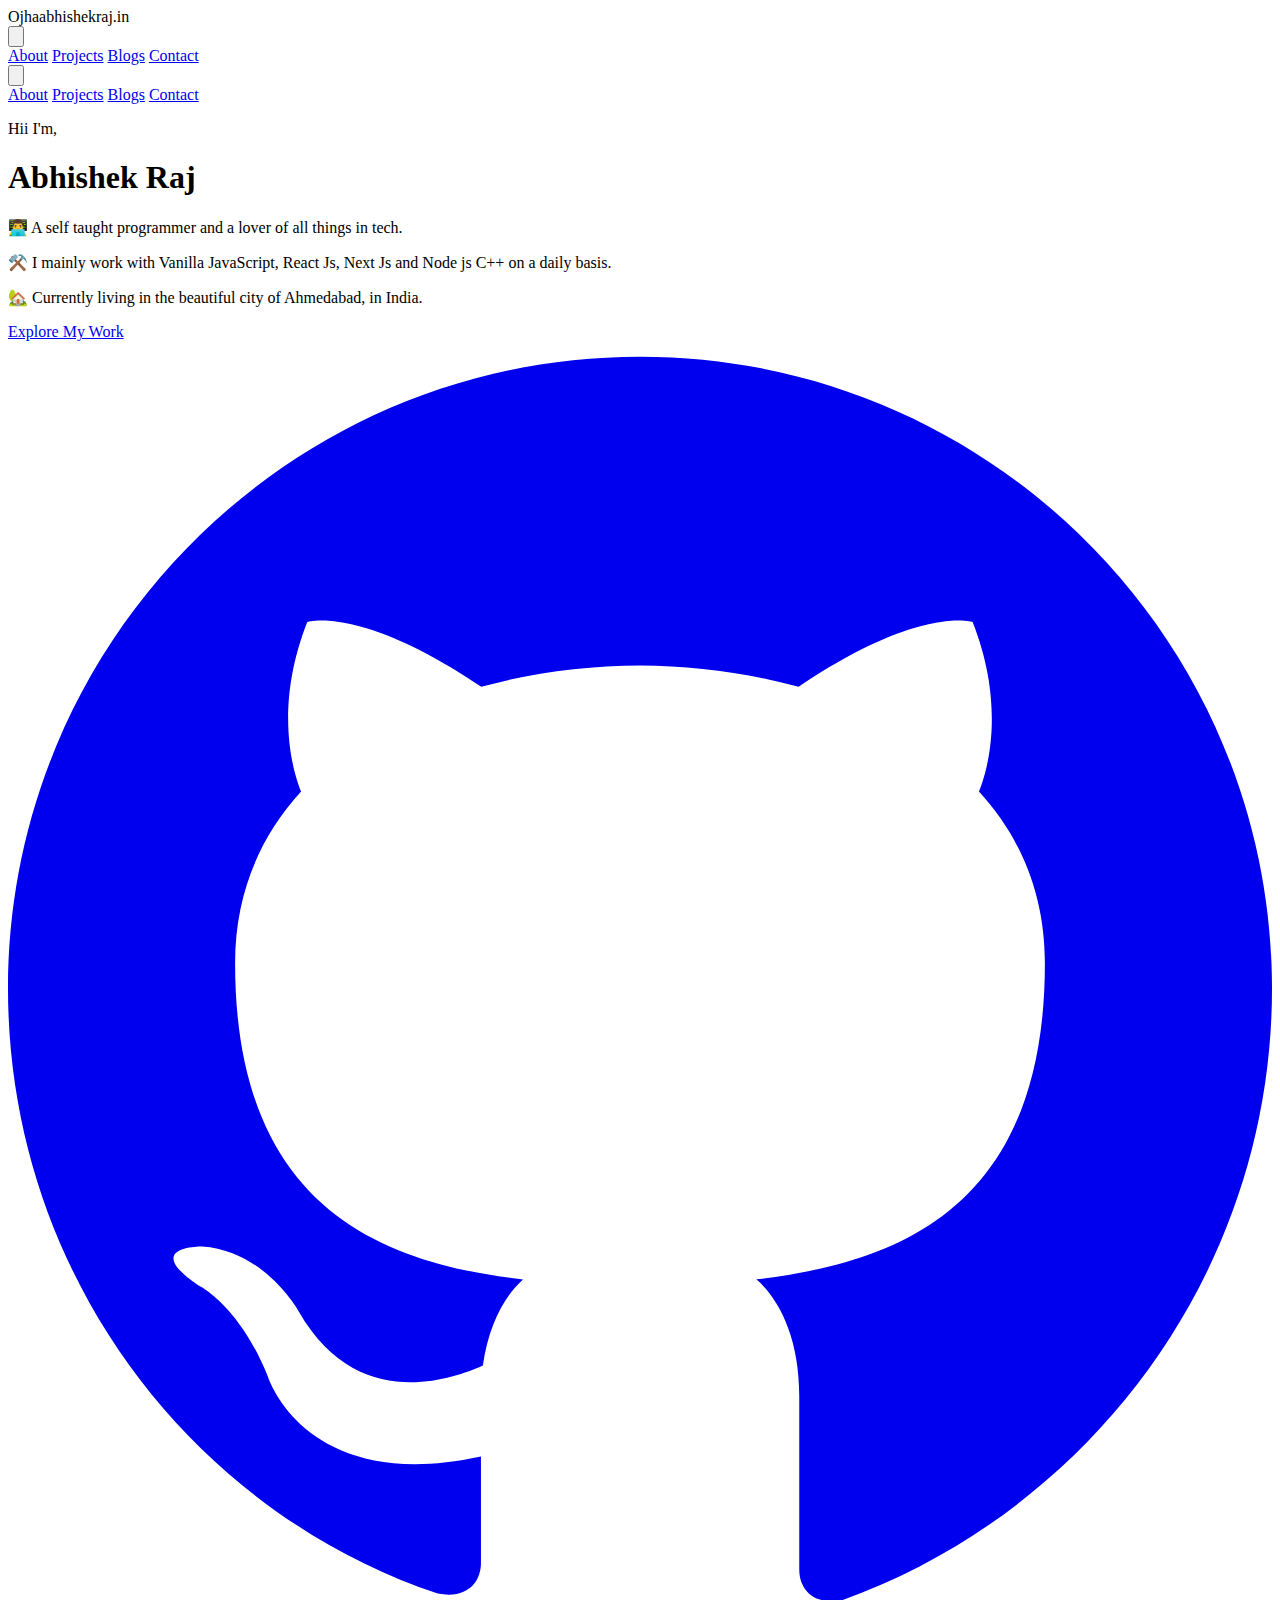
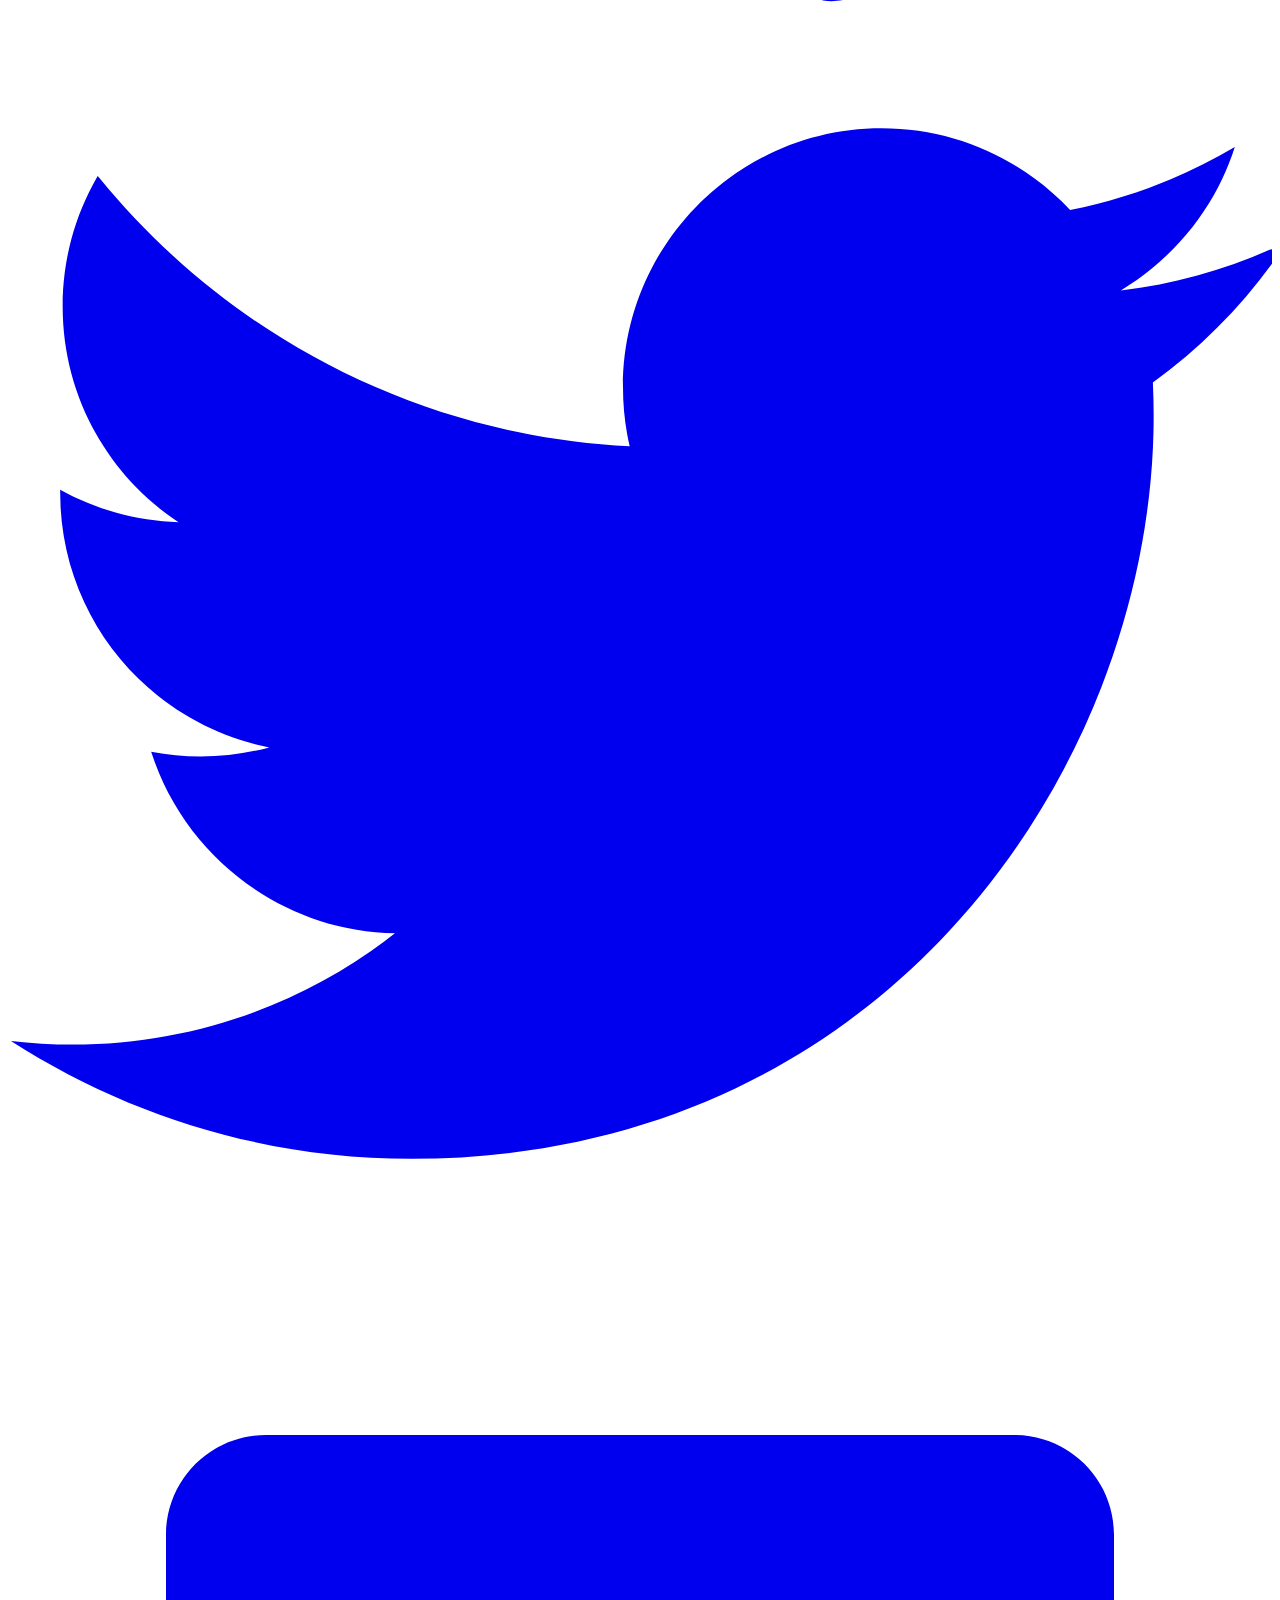
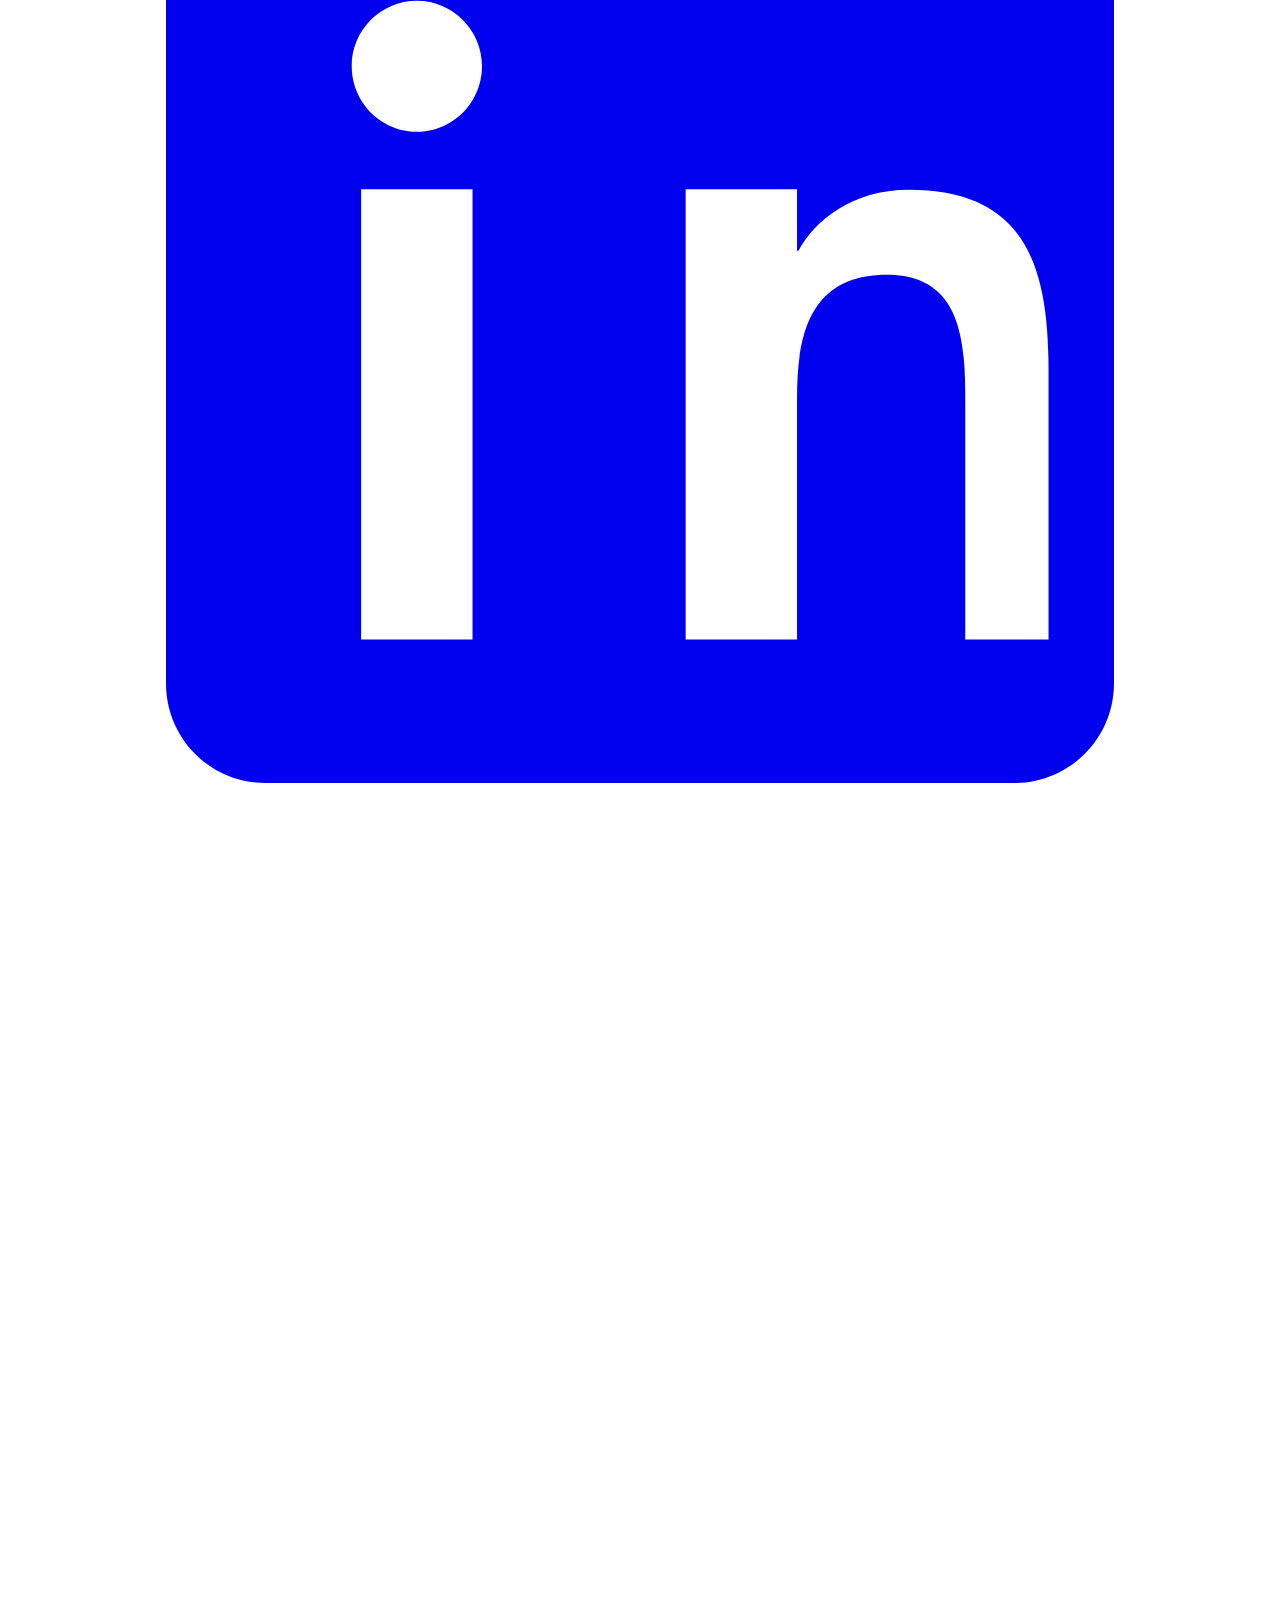
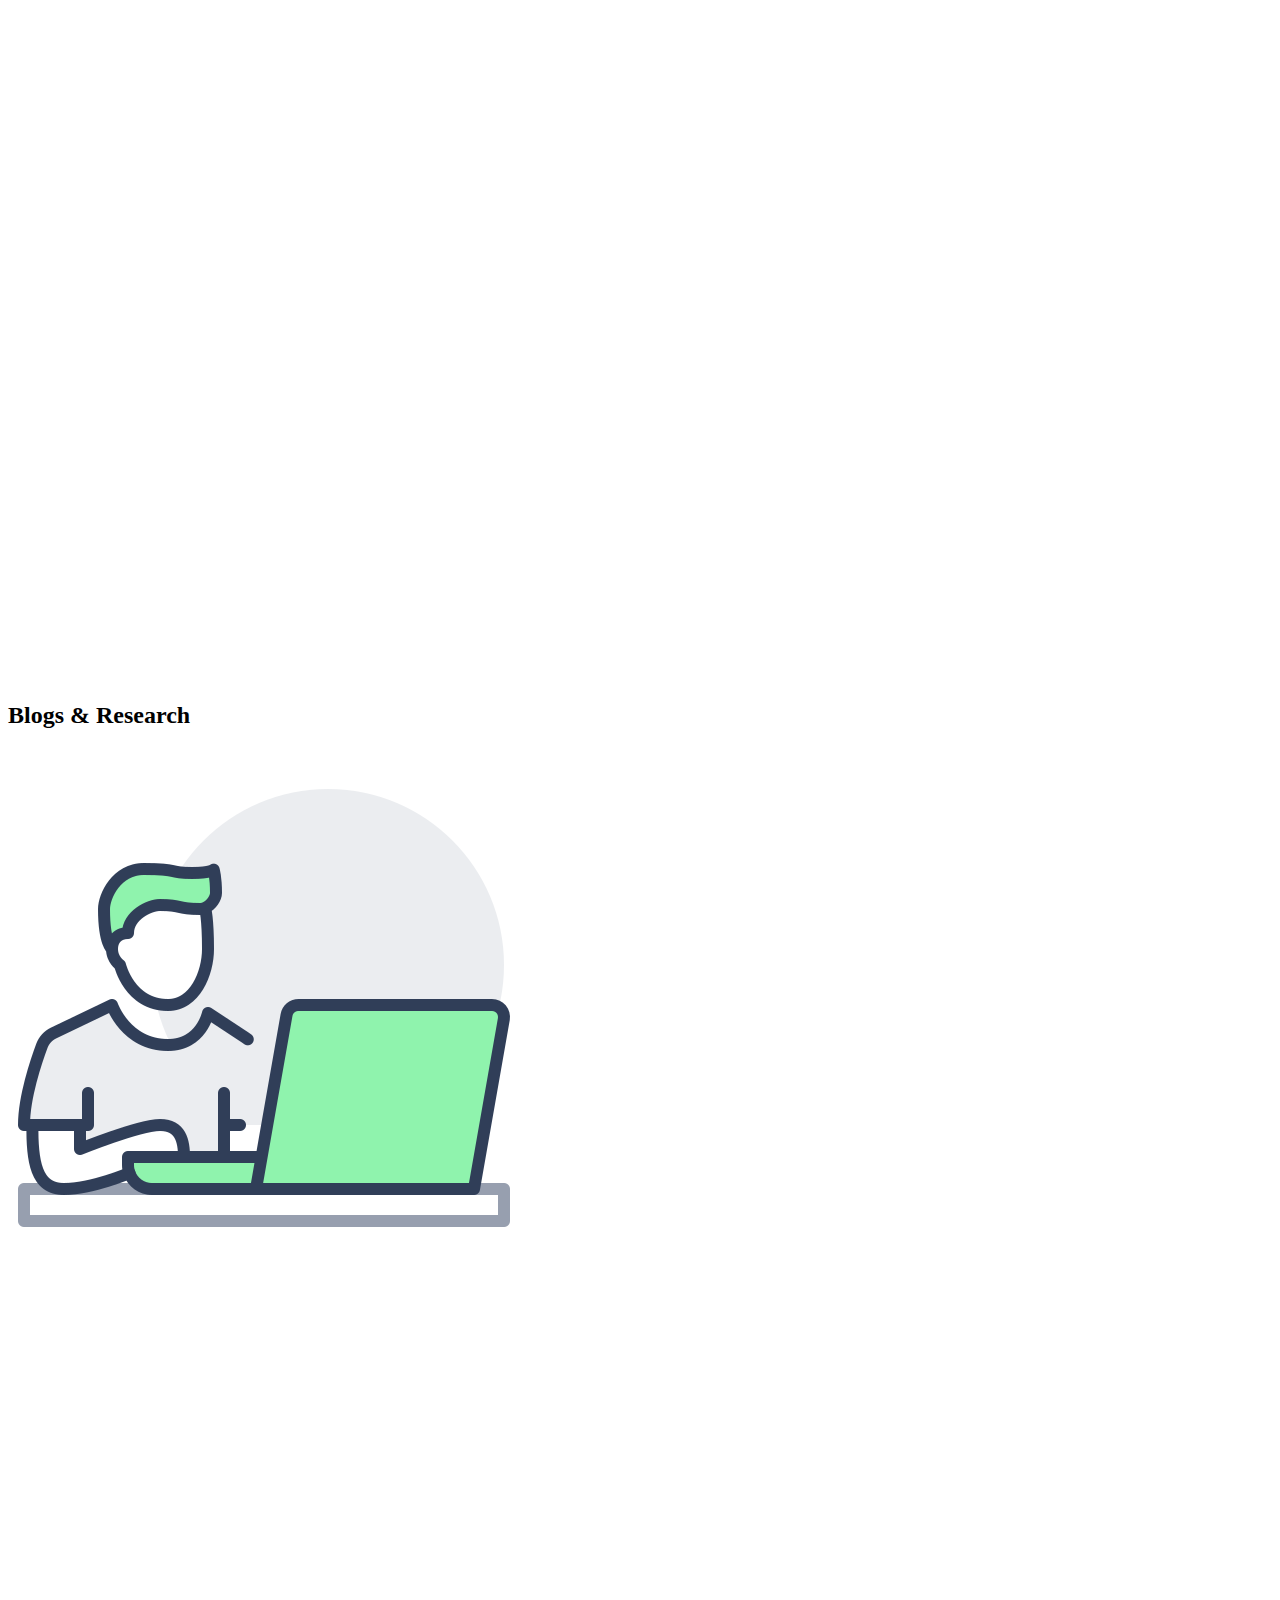
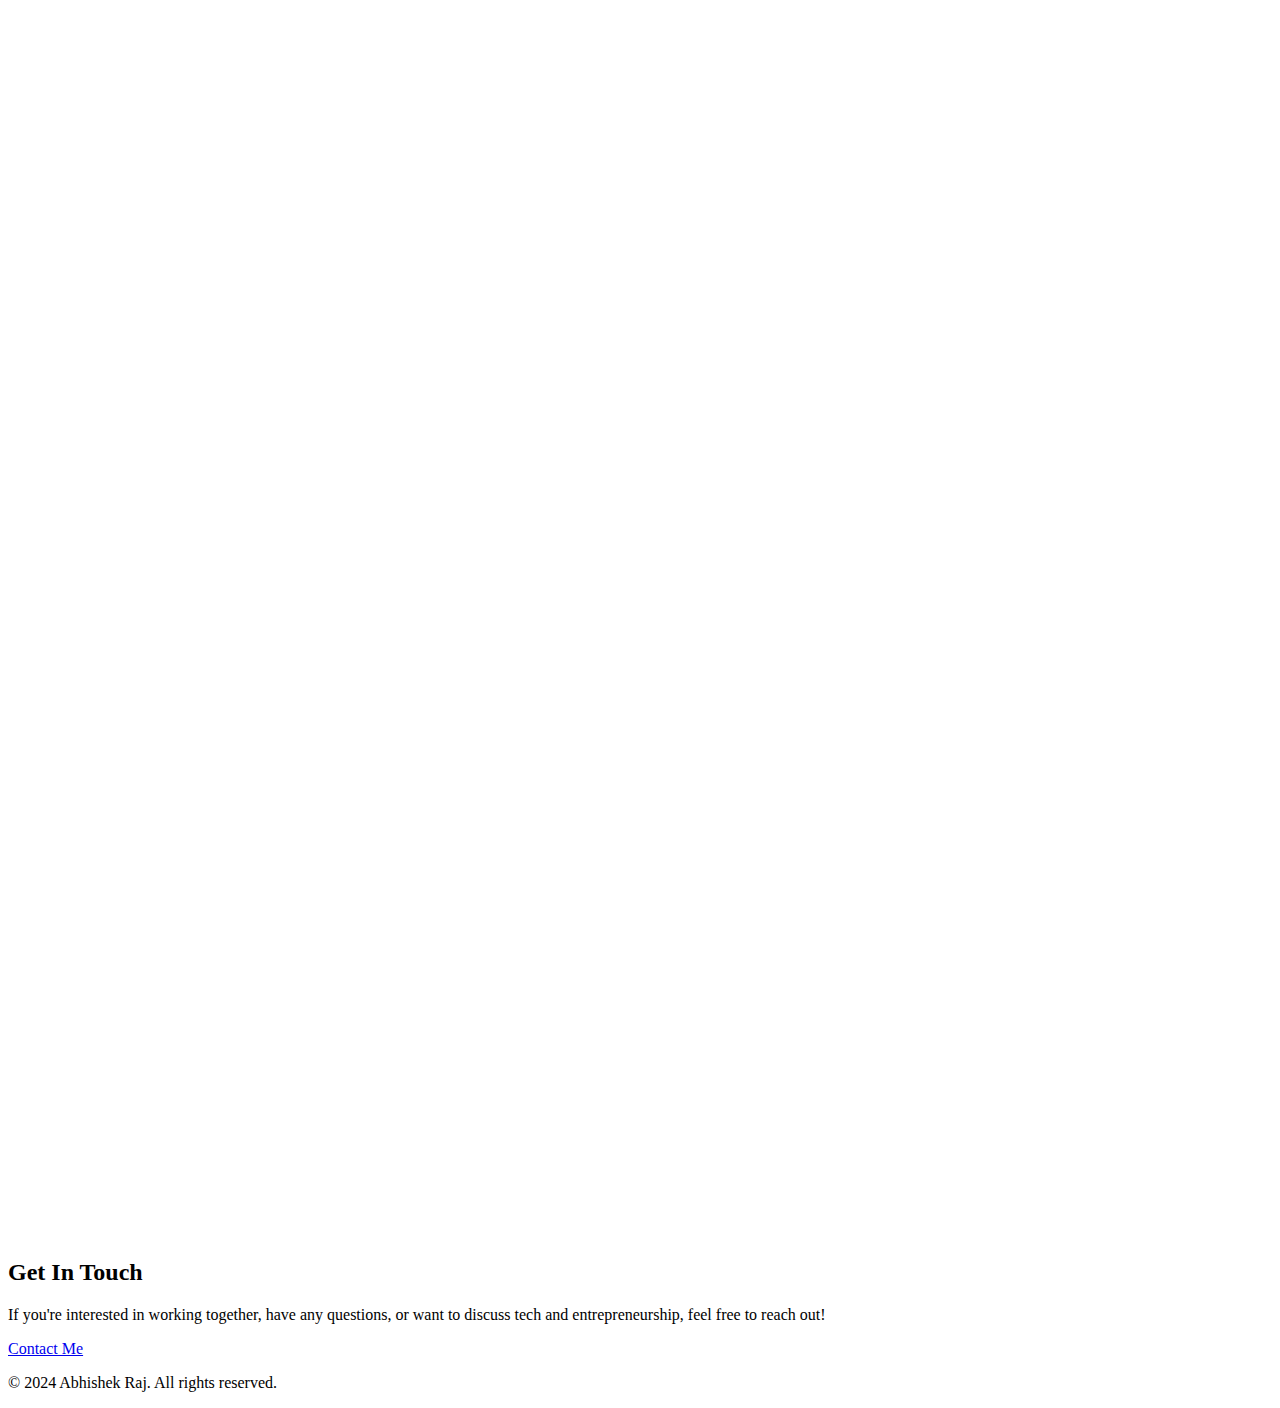
==== commit 407219c6: "Update index.html" ====
--- a/index.html
+++ b/index.html
@@ -169,6 +169,14 @@
    
         <div class="flex flex-row items-start gap-40">
             <div class="flex flex-col gap-4 " style="max-width: fit-content;">
+                  <div class="  rounded-lg overflow-hidden slide-in bg-gray-200 w-fit hover:shadow-lg">
+                    <!-- <img src="https://img.freepik.com/free-photo/programming-background-collage_23-2149901779.jpg?t=st=1724167014~exp=1724170614~hmac=788d1920e926ef18dce937e28678cae1e2425a5dcdc27894dcfc8fc145a50cb3&w=996" alt="Blog 1" class="w-full h-48 object-cover hover-img-scale"> -->
+                    <div class="p-6">
+                        <h3 class="text-xl font-semibold mb-2 text-black">Challenges in Bulk Email Services</h3>
+                        <p class=" mb-4 text-black">Explore the major challenges faced by bulk email providers like email deliverability, spam filters, and user engagement. Learn effective solutions to these problems, including improved email authentication and personalized content strategies.</p>
+                        <a href="bulk-email-challenges.html" class="text-gray-500 hover:underline">Read More</a>
+                    </div>
+                </div>
                     <div class="  rounded-lg overflow-hidden slide-in bg-gray-200 w-fit hover:shadow-lg">
                     <!-- <img src="https://img.freepik.com/free-photo/programming-background-collage_23-2149901779.jpg?t=st=1724167014~exp=1724170614~hmac=788d1920e926ef18dce937e28678cae1e2425a5dcdc27894dcfc8fc145a50cb3&w=996" alt="Blog 1" class="w-full h-48 object-cover hover-img-scale"> -->
                     <div class="p-6">
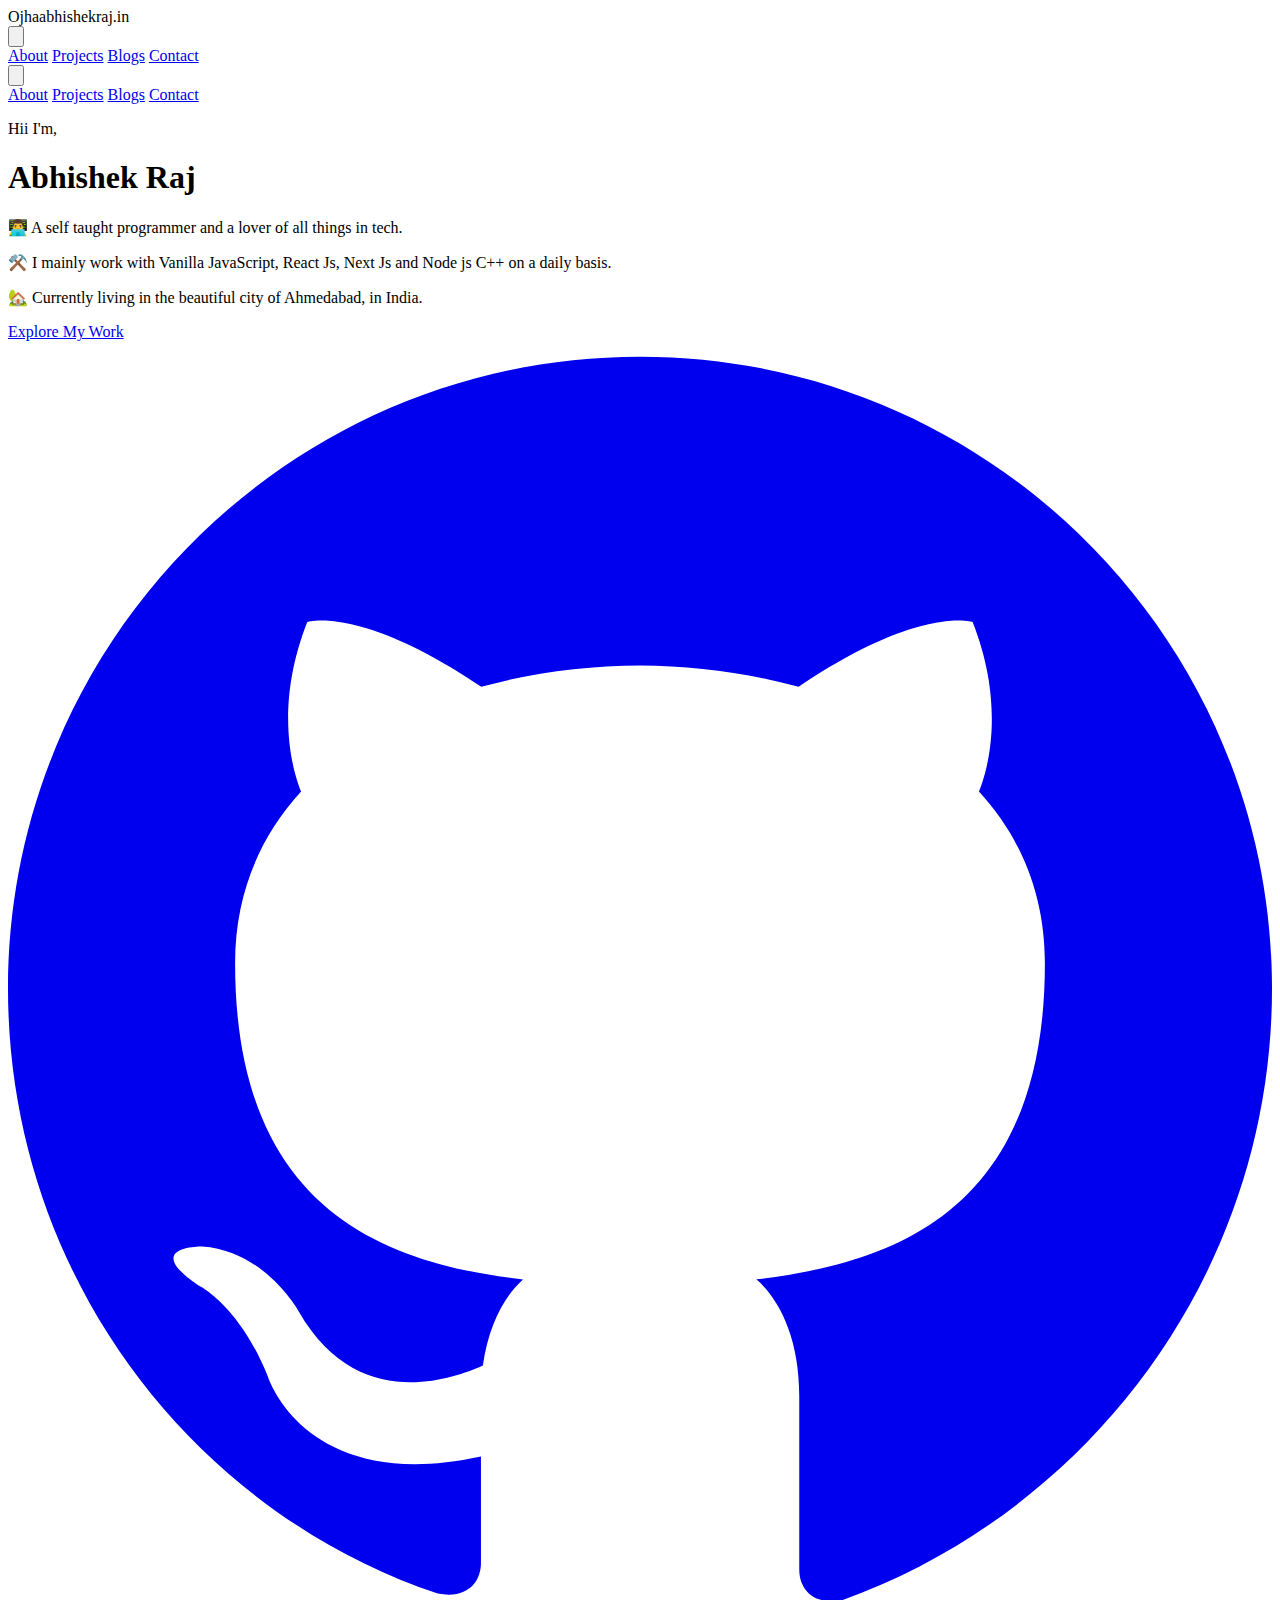
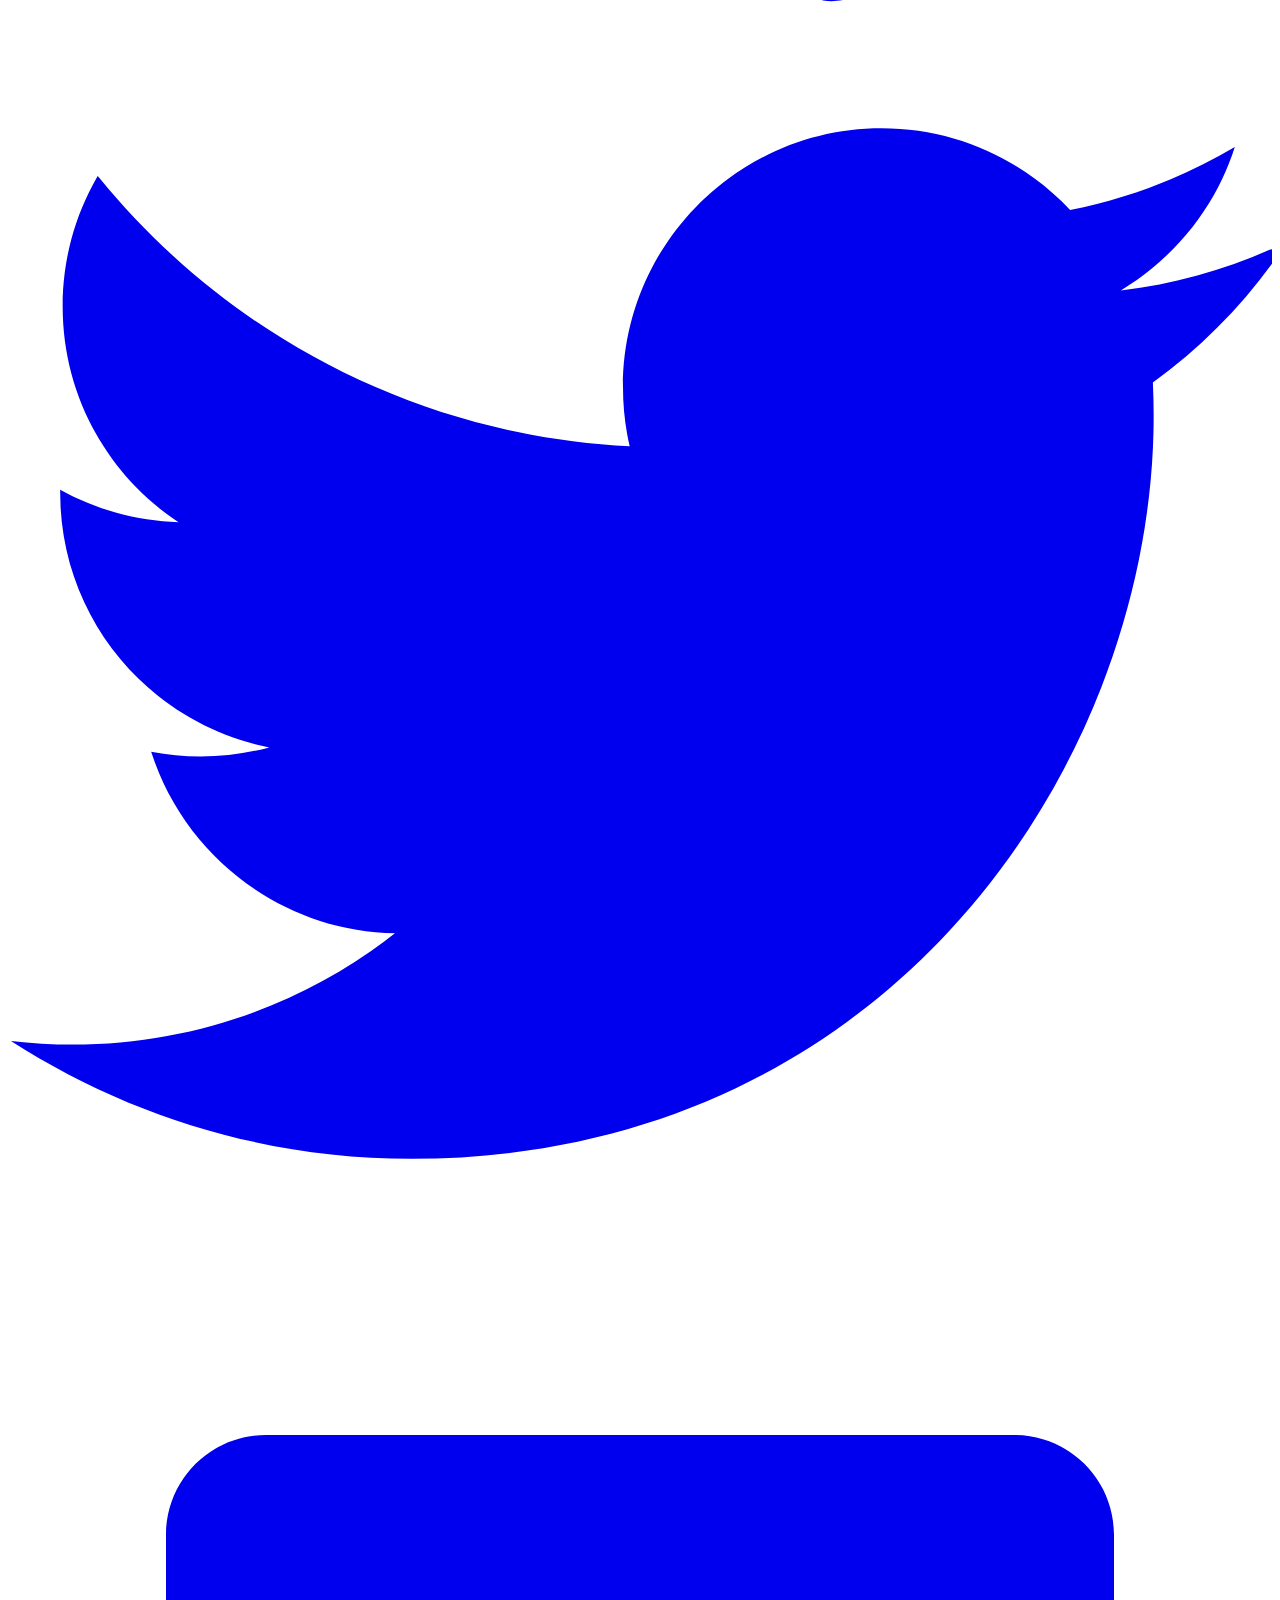
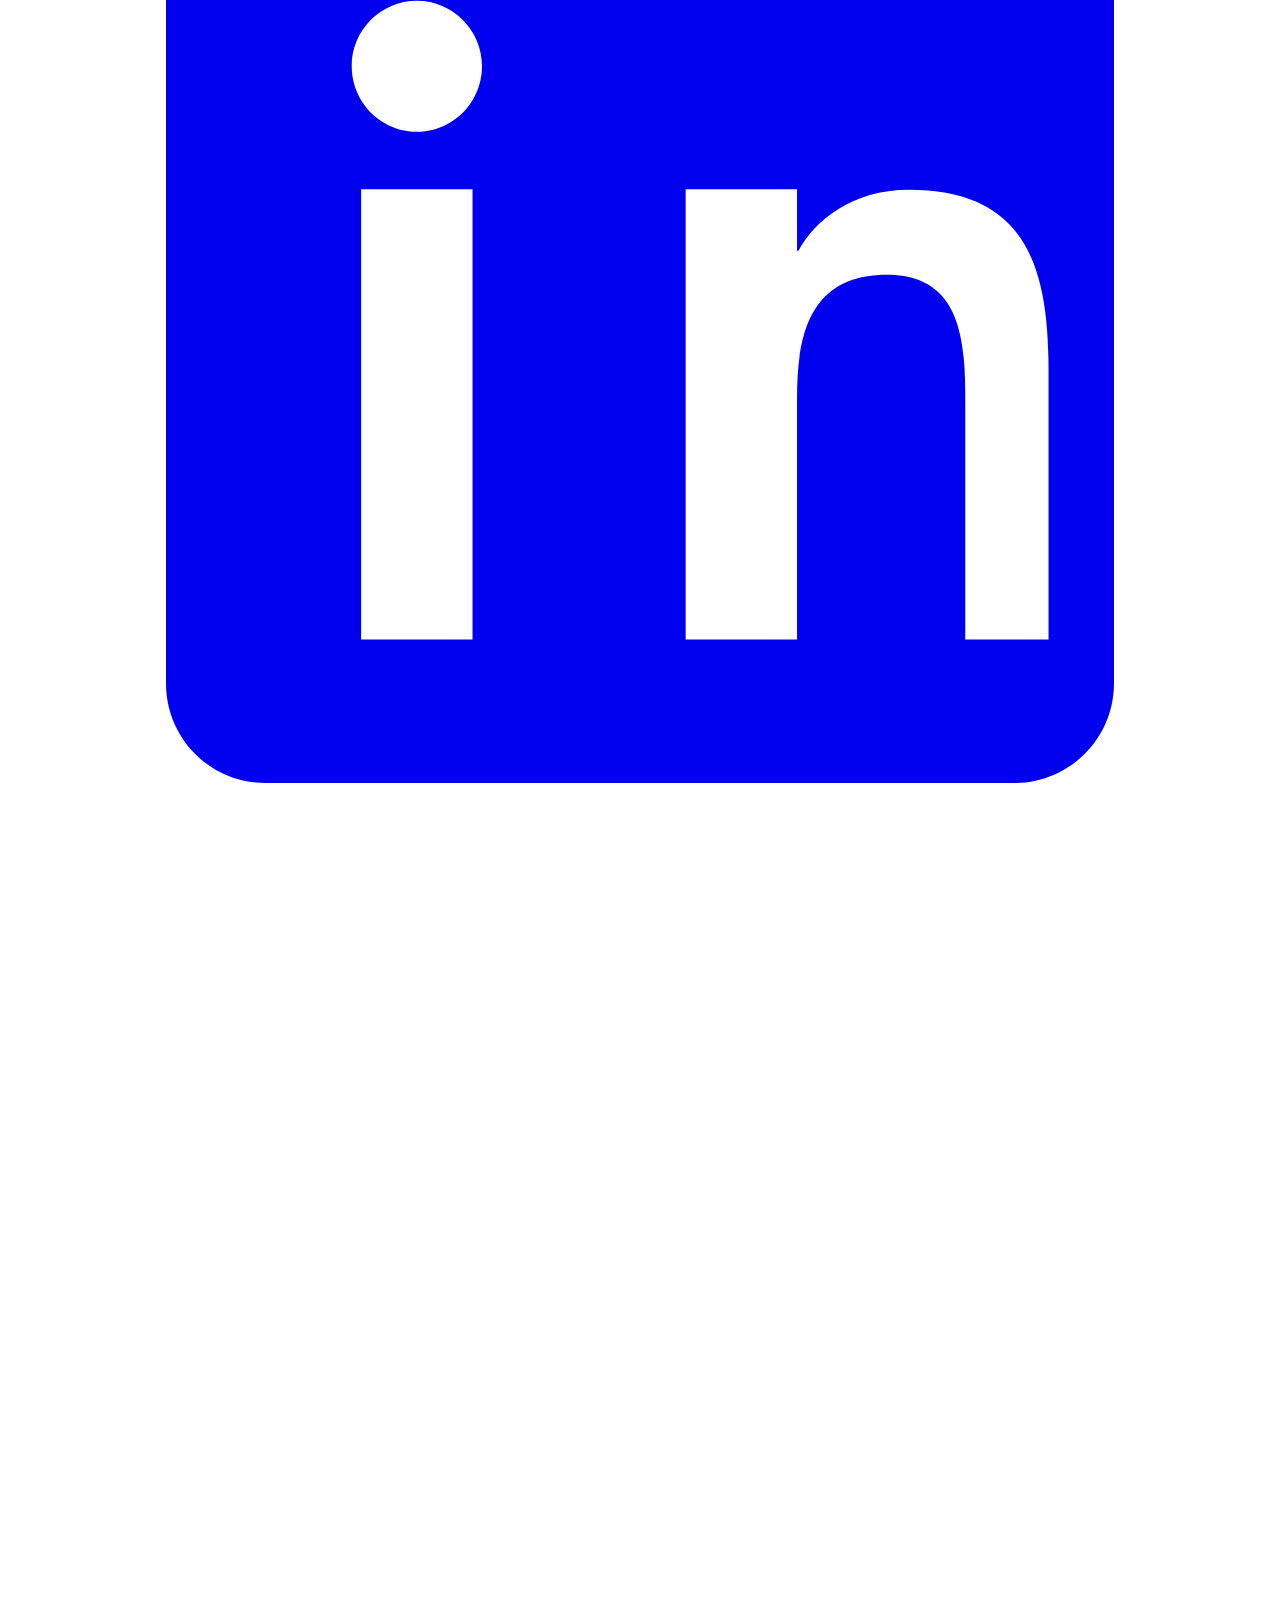
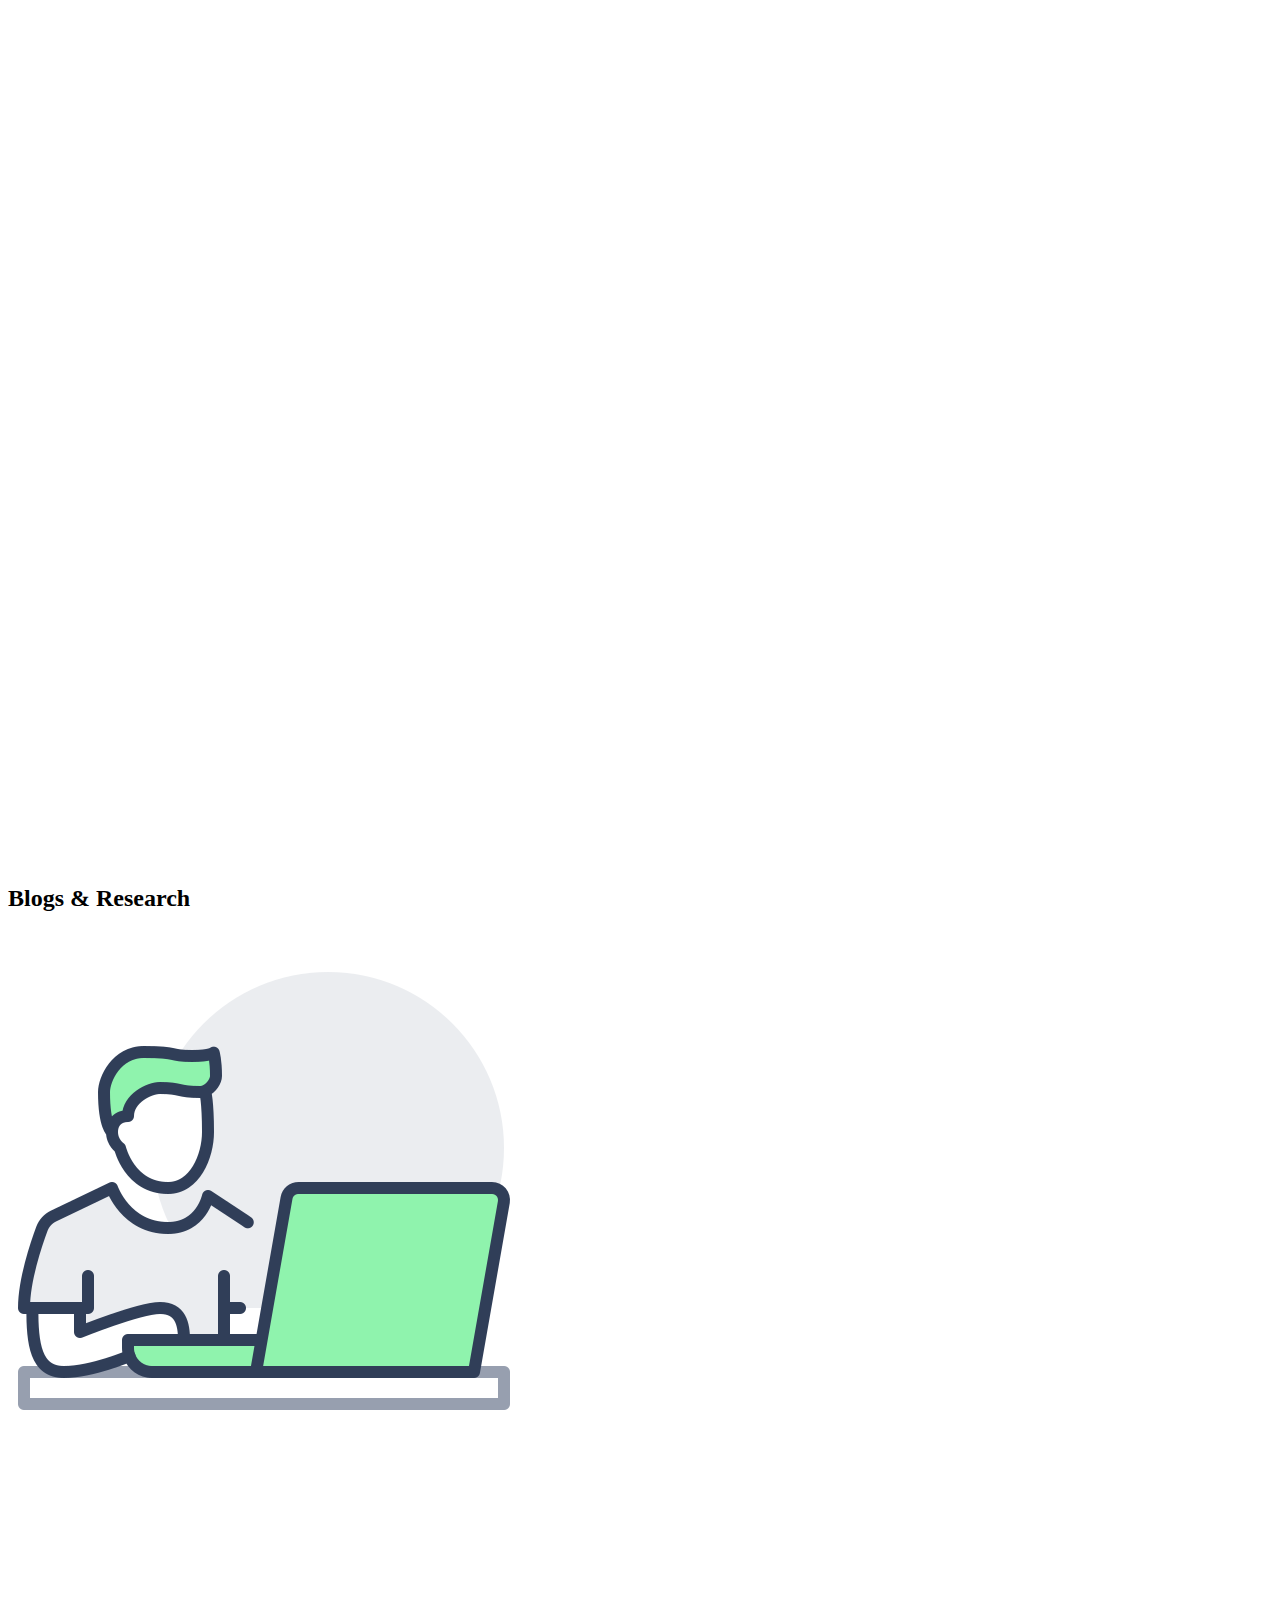
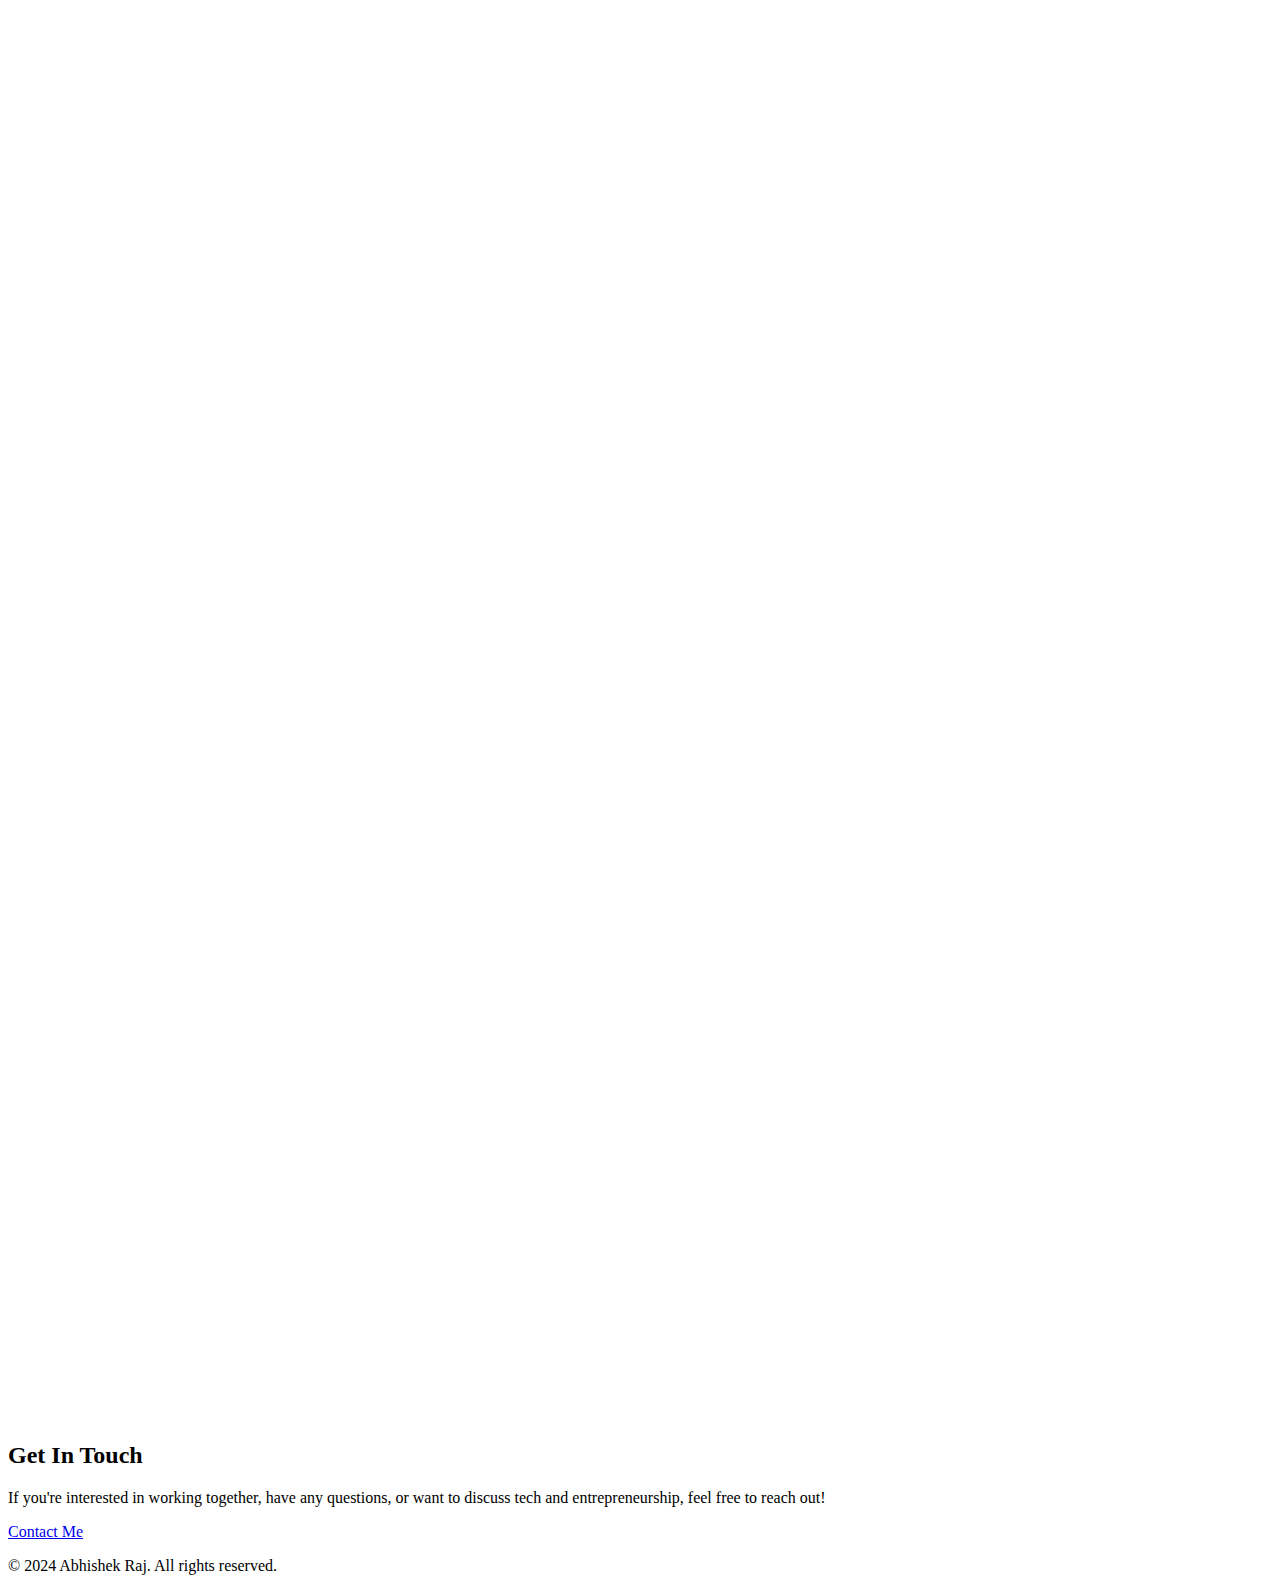
==== commit ab1a1ca5: "Update index.html" ====
--- a/index.html
+++ b/index.html
@@ -134,7 +134,14 @@
                     <a href="social.html" class="text-gray-500 hover:underline">View Details</a>
                 </div>
             </div>
-
+   <div class="  rounded-lg overflow-hidden slide-in bg-gray-200 hover:shadow-lg" style="max-width: 400px;">
+                <img src="https://img.freepik.com/free-vector/character-couple-holding-new-message-illustration_53876-26822.jpg?ga=GA1.2.623001244.1726245389&semt=ais_hybrid" alt="bulkBuddy - Email in bulk" class="w-full h-48 object-cover hover-img-scale" >
+                <div class="p-6">
+                    <h3 class="text-xl font-semibold mb-2 text-black">BulkBuddy</h3>
+                    <p class="text-black mb-4">BulkBuddy is a robust bulk email application that simplifies the process of sending personalized emails to large groups. Easily manage your email lists, create templates, and track delivery status.</p>
+                    <a href="bulkBuddy.html" class="text-gray-500 hover:underline">View Details</a>
+                </div>
+            </div>
             <!-- Project 2 -->
             <div class="  rounded-lg overflow-hidden slide-in bg-gray-200 hover:shadow-lg" style="max-width: 400px;">
                 <img src="yt.png" alt="Project 2" class="w-full h-48 object-cover hover-img-scale">
@@ -174,7 +181,7 @@
                     <div class="p-6">
                         <h3 class="text-xl font-semibold mb-2 text-black">Challenges in Bulk Email Services</h3>
                         <p class=" mb-4 text-black">Explore the major challenges faced by bulk email providers like email deliverability, spam filters, and user engagement. Learn effective solutions to these problems, including improved email authentication and personalized content strategies.</p>
-                        <a href="bulk-email-challenges.html" class="text-gray-500 hover:underline">Read More</a>
+                        <a href="bulk-email-challanges.html" class="text-gray-500 hover:underline">Read More</a>
                     </div>
                 </div>
                     <div class="  rounded-lg overflow-hidden slide-in bg-gray-200 w-fit hover:shadow-lg">
